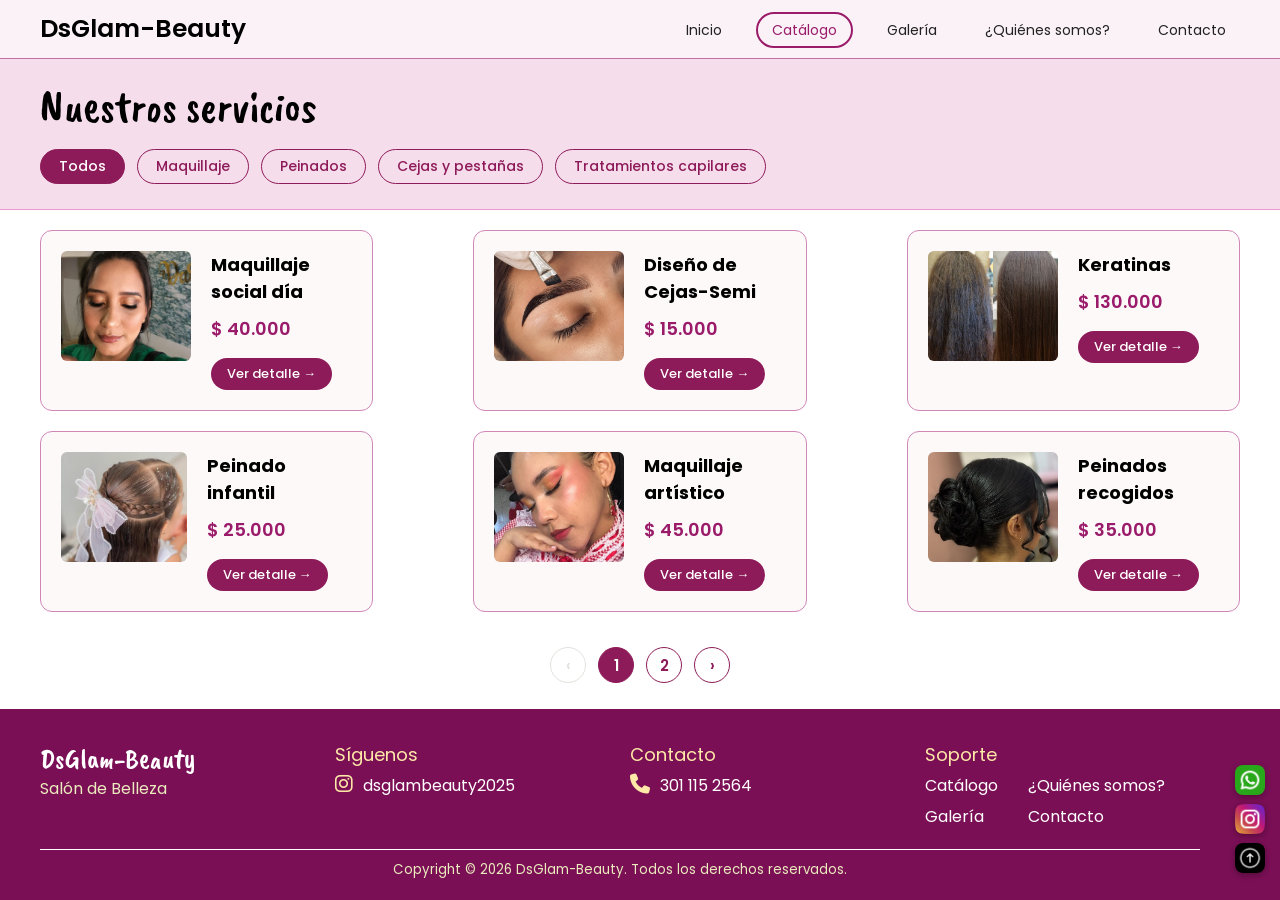
==== catalogo.html @ 5407d648 "Estructura y estilos de catálogo, paginación, nuevas imágenes y ajustes en quiénes somos" ====
<!DOCTYPE html>
<html lang="es">

<head>
  <meta charset="UTF-8">
  <meta name="viewport" content="width=device-width, initial-scale=1.0">
  <title>DsGlam-Beauty | Catálogo</title>
  <meta name="description"
    content="Catálogo de servicios de DsGlam-Beauty: peinados, trenzas, cejas, maquillajes, keratinas y más">
  <link rel="preconnect" href="https://fonts.googleapis.com">
  <link rel="preconnect" href="https://fonts.gstatic.com" crossorigin>
  <link href="https://fonts.googleapis.com/css2?family=Caveat+Brush&family=Poppins:wght@400;600&display=swap"
    rel="stylesheet">
  <link rel="stylesheet" href="https://cdnjs.cloudflare.com/ajax/libs/font-awesome/6.5.2/css/all.min.css">
  <link rel="stylesheet" href="styles.css">
  <link rel="stylesheet" href="styles2.css">
</head>

<body>
  <header class="header-interno" id="inicio">
    <h2>DsGlam-Beauty</h2>
    <nav class="nav" aria-label="Navegación principal">
      <input type="checkbox" id="menu-toggle" class="menu-toggle">
      <label for="menu-toggle" class="menu-boton" aria-label="Abrir menú">
        <i class="fa-solid fa-bars" aria-hidden="true"></i>
      </label>
      <ul>
        <li><a href="index.html">Inicio</a></li>
        <li><a href="catalogo.html" aria-current="page">Catálogo</a></li>
        <li><a href="galeria.html">Galería</a></li>
        <li><a href="quienes-somos.html">¿Quiénes somos?</a></li>
        <li><a href="contacto.html">Contacto</a></li>
      </ul>
    </nav>
  </header>

  <main class="main">
    <section class="sectioncatalogo">
      <h1>Nuestros servicios</h1>
      <nav class="nav-catalogo" aria-label="Categorías de servicios">
        <ul>
          <li><a href="#" class="activo">Todos</a></li>
          <li><a href="#">Maquillaje</a></li>
          <li><a href="#">Peinados</a></li>
          <li><a href="#">Cejas y pestañas</a></li>
          <li><a href="#">Tratamientos capilares</a></li>
        </ul>
      </nav>
    </section>

    <section class="sectionservicios">
      <article>
        <img src="img/inicio1...jpeg" alt="Maquillaje social 1" width="150" height="100">
        <div>
          <h3>Maquillaje social día</h3>
          <p> $ 40.000</p>
          <a href="#" class="btn-detalle">Ver detalle &rarr;</a>
        </div>
      </article>


      <article>
        <img src="img/detalle1.png" alt="Diseño de Cejas" width="150" height="100">
        <div>
          <h3>Diseño de Cejas-Semi</h3>
          <p> $ 15.000</p>
          <a href="#" class="btn-detalle">Ver detalle &rarr;</a>
        </div>
      </article>


      <article>
        <img src="img/catalogo4.jpg" alt="Keratinas" width="150" height="100">
        <div>
          <h3>Keratinas</h3>
          <p> $ 130.000</p>
          <a href="#" class="btn-detalle">Ver detalle &rarr;</a>
        </div>
      </article>

      <article>
        <img src="img/peinadoinfantl.jpeg" alt="Peinado infantil" width="150" height="100">
        <div>
          <h3>Peinado infantil</h3>
          <p> $ 25.000</p>
          <a href="#" class="btn-detalle">Ver detalle &rarr;</a>
        </div>
      </article>

      <article>
        <img src="img/catalogo3.jpeg" alt="Maquillaje artístico" width="150" height="100">
        <div>
          <h3>Maquillaje artístico</h3>
          <p> $ 45.000</p>
          <a href="#" class="btn-detalle">Ver detalle &rarr;</a>
        </div>
      </article>

      <article>
        <img src="img/catalogo6.jpg" alt="Peinados recogidos" width="150" height="100">
        <div>
          <h3>Peinados recogidos</h3>
          <p> $ 35.000</p>
          <a href="#" class="btn-detalle">Ver detalle &rarr;</a>
        </div>
      </article>
    </section>

    <nav class="paginacion" aria-label="Paginación del catálogo">
      <ul>
        <li><a href="#" class="deshabilitado" aria-label="Página anterior">&lsaquo;</a></li>
        <li><a href="catalogo.html" class="activo" aria-current="page">1</a></li>
        <li><a href="catalogo2.html">2</a></li>
        <li><a href="catalogo2.html" aria-label="Página siguiente">&rsaquo;</a></li>
      </ul>
    </nav>

  </main>

  <aside aria-label="Accesos rápidos">
    <a href="https://wa.link/yz34tq" target="_blank" rel="noopener noreferrer">
      <img src="img/whatsapp.png" alt="WhatsApp" width="30" height="30">
    </a>

    <a href="https://www.instagram.com/dsglambeauty2025?exln=bGxveWJzOHVlc3Vj" target="_blank"
      rel="noopener noreferrer">
      <img src="img/instagram.png" alt="Instagram" width="30" height="30">
    </a>

    <a href="#inicio">
      <img src="img/subir-archivo.png" alt="Volver arriba" width="30" height="30">
    </a>
  </aside>

  <footer class="footer">
    <section>
      <h2>DsGlam-Beauty</h2>
      <p>Salón de Belleza</p>
    </section>

    <section>
      <h3>Síguenos</h3>
      <a href="https://www.instagram.com/dsglambeauty2025?exln=bGxveWJzOHVlc3Vj" target="_blank"
        rel="noopener noreferrer">
        <i class="fa-brands fa-instagram" aria-hidden="true"></i> dsglambeauty2025
      </a>
    </section>

    <section>
      <h3>Contacto</h3>
      <address>
        <a href="tel:+573011152564">
          <i class="fa-solid fa-phone" aria-hidden="true"></i> 301 115 2564
        </a>
      </address>
    </section>

    <nav aria-label="Soporte">
      <h3>Soporte</h3>
      <ul>
        <li><a href="catalogo.html">Catálogo</a></li>
        <li><a href="quienes-somos.html">¿Quiénes somos?</a></li>
        <li><a href="galeria.html">Galería</a></li>
        <li><a href="contacto.html">Contacto</a></li>
      </ul>
    </nav>

    <small>Copyright © 2026 DsGlam-Beauty. Todos los derechos reservados.</small>

  </footer>

</body>

</html>
---- styles.css ----
* {
  margin: 0;
  padding: 0;
  box-sizing: border-box;
}

body {
  font-family: "Poppins", sans-serif;
  color: #000;
  min-height: 100vh;
  display: grid;
  grid-template-rows: auto 1fr auto;
  grid-template-columns: minmax(0, 1fr);
}

.header {
  background-color: #f5ddeb;
  padding: 20px 40px;
  display: grid;
  grid-template-columns: 1fr auto;
  grid-template-areas:
    "logo menu"
    "logo lema"
    "logo boton";
  align-items: center;
  justify-items: end;
  min-height: 150px; 
  border-bottom: 1px solid #c36fa3;
}

.header h1 {
  grid-area: logo;
  justify-self: start;
}

.nav {
  grid-area: menu;
}

.header p {
  grid-area: lema;
}

.boton {
  grid-area: boton;
}

.header h1 {
  font-family: "Caveat Brush", cursive;
  font-size: 60px;
  font-weight: 400;
  color: #000;
}

.nav ul {
  display: flex;
  gap: 20px;
  list-style: none;
}

.nav a {
  text-decoration: none;
  color: #222;
  font-size: 14px;
  padding: 6px 14px;
}

.nav a[aria-current="page"] {
  border: 2px solid #9b1b6b;
  border-radius: 20px;
  color: #9b1b6b;
}

.header p {
  font-size: 20px;
  font-weight: 450;
  color: #000;
  margin-top: 25px;
}

.boton {
  background-color: #9b1b6b;
  color: #fff;
  text-decoration: none;
  font-weight: 600;
  padding: 4px 15px;
  border-radius: 12px;
  margin-top: 5px;
}

.sectionservicios {
  padding: 20px 40px;
  display: grid;
  grid-template-columns: repeat(3, minmax(0, 1fr));
  column-gap: 100px;
  row-gap: 20px;
  
}

.sectionservicios > div {
  grid-column: 1 / -1;
  display: flex;
  justify-content: space-between;
  align-items: center;
}

.sectionservicios h2 {
  font-family: "Caveat Brush", cursive;
  font-weight: 400;
  font-size: 26px;
  border-bottom: 2px solid #9b1b6b;

}

.sectionservicios a {
  color: #9b1b6b;
  font-size: 14px;
}

.sectionservicios article {
  display: flex;
  align-items: flex-start;
  gap: 20px;
  padding: 20px;
  border: 1px solid #d186b8;
  background-color: #fdf9f9;
  border-radius: 12px;
 justify-self: center;
  width: 100%;
  max-width: 380px;
}

.sectionservicios article div {
  display: flex;
  flex-direction: column;
  gap: 10px;
}

.sectionservicios article img {
  width: 130px;
  height: 110px;
  object-fit: cover;
  border-radius: 6px;
}

.sectionservicios h3 {
  font-size: 18px;
}

.sectionservicios article p {
  color: #9b1b6b;
  font-weight: 600;
  font-size: 18px;
}

.sectiongaleria {
  padding: 20px 40px;
  display: grid;
  grid-template-columns: repeat(3, minmax(0, 1fr));
  column-gap: 40px;
  row-gap: 20px;
}

.sectiongaleria div {
  grid-column: 1 / -1;
  display: flex;
  justify-content: space-between;
  align-items: center;
}

.sectiongaleria h2 {
  font-family: "Caveat Brush", cursive;
  font-weight: 400;
  font-size: 26px;
  border-bottom: 2px solid #9b1b6b;
}

.sectiongaleria a {
  color: #9b1b6b;
  font-size: 14px;
}

.sectiongaleria figure {
  display: flex;
  justify-content: center;
}

.sectiongaleria figure img {
  width: 100%;
  max-width: 260px;
  height: 150px;
  object-fit: cover;
  border-radius: 8px;
}

aside {
  position: fixed;
  right: 15px;
  bottom: 20px;
  display: flex;
  flex-direction: column;
  gap: 2px;
}

aside img {
  width: 30px;
  height: 30px;
  border-radius: 8px;
  box-shadow: 0 2px 6px rgba(0, 0, 0, 0.3);

}

.footer {
  background-color: #7a0f55;
  color: #ebebbd;
  padding: 20px 40px;
  display: grid;
  grid-template-columns: repeat(4, 1fr);
  gap: 20px;
  margin-top: 20px;
  padding-right: 80px;
}


.footer h2 {
  font-family: "Caveat Brush", cursive;
  font-weight: 400;
  font-size: 28px;
  color:#fff;
  margin-top: 12px;
}

.footer h3 {
  font-size: 18px;
  font-weight: 400;
  color: #ffe9a8;
  margin-bottom: 5px;
  margin-top: 12px;

}

.footer a {
  color: #fff;
  text-decoration: none;
}

.footer address {
  font-style: normal;
}


.footer ul {
  list-style: none;
  display: grid;
  grid-template-columns: repeat(2, auto);
  justify-content: start;
  gap: 6px 30px;
}

.footer small {
  grid-column: 1 / -1;
  border-top: 1px solid #fff;
  padding-top: 10px;
  text-align: center;
}

.footer i {
  font-size: 20px;
  color: #ffe9a8;
  margin-right: 6px;
}

.menu-toggle,
  .menu-boton {
       display: none;
} 

@media (max-width: 1024px) {
  .header {
    padding: 20px 30px;
  }

  .sectionservicios,
  .sectiongaleria {
    padding: 20px 30px;
    column-gap: 30px;
  }

  .sectionservicios article {
    padding: 15px;
    gap: 12px;
  }

  .sectionservicios article img {
    width: 100px;
    height: 90px;
  }

  .footer {
    padding: 20px 30px;
    padding-right: 70px;
  }
}


@media (max-width: 768px) {
  .header {
    grid-template-columns: 1fr;
    grid-template-areas:
      "logo"
      "menu"
      "lema"
      "boton";
    justify-items: center;
    text-align: center;
    row-gap: 12px;
  }

  .header h1 {
    justify-self: center;
  }

  .nav ul {
    flex-wrap: wrap;
    justify-content: center;
  }

  .sectionservicios {
    grid-template-columns: 1fr;
  }

  .sectionservicios article {
    width: 100%;
    max-width: 420px;
  }

  .sectiongaleria figure img {
    height: 160px;
  }

  .sectiongaleria {
    column-gap: 20px;
  }

  .footer {
    grid-template-columns: repeat(2, 1fr);
  }

    .header {
    height: auto;
    padding-bottom: 20px;
  }

  .header p {
    margin-top: 0;
  }

  .boton {
    margin-top: 0;
  }
}

@media (max-width: 480px) {

 
  .header {
    position: relative;
    padding: 15px 20px;
    grid-template-columns: 1fr auto;
    grid-template-areas:
      "logo menu"
      "lema lema"
      "boton boton";
    justify-items: center;
  }

  .header h1 {
    font-size: 34px;
    justify-self: start;
  }

  .header p {
    font-size: 16px;
  }

  
  .nav {
    justify-self: end;
  }

  .menu-boton {
    display: block;
    font-size: 28px;
    color: #9b1b6b;
    cursor: pointer;
  }

  .nav ul {
    display: none;
    position: absolute;
    top: 60px;
    right: 20px;
    z-index: 10;
    flex-direction: column;
    gap: 10px;
    background-color: #fff;
    padding: 15px 20px;
    border: 1px solid #f0c9da;
    border-radius: 12px;
  }

  .menu-toggle:checked ~ ul {
    display: flex;
  }

  
  .sectionservicios,
  .sectiongaleria {
    padding: 20px;
  }

  .sectionservicios > div,
  .sectiongaleria > div {
    display: contents;
  }

  .sectionservicios h2,
  .sectiongaleria h2 {
    justify-self: center;
    font-size: 22px;
  }

  .sectionservicios > div a,
  .sectiongaleria > div a {
    order: 1;
    justify-self: center;
  }

  .sectionservicios {
    grid-template-columns: minmax(0, 1fr);
    row-gap: 14px;
  }

  .sectionservicios article {
    max-width: none;
  }

  .sectionservicios article img {
    width: 100px;
    height: 90px;
  }

  .sectiongaleria {
    grid-template-columns: 2fr 1fr;
    grid-template-rows: auto 110px 110px auto;
    column-gap: 10px;
    row-gap: 10px;
  }

  .sectiongaleria h2,
  .sectiongaleria > div a {
    grid-column: 1 / -1;
  }

  .sectiongaleria figure {
    display: block;
  }

  .sectiongaleria figure:first-of-type {
    grid-row: span 2;
  }

  .sectiongaleria figure img {
    width: 100%;
    max-width: none;
    height: 100%;
  }

  .footer {
    grid-template-columns: repeat(2, minmax(0, 1fr));
    gap: 10px;
    padding: 20px 50px 20px 20px;
  }

  .footer h3 {
    font-size: 13px;
    text-transform: uppercase;
  }

  .footer ul {
    grid-template-columns: 1fr;
  }

  aside a:nth-child(3) {
    position: fixed;
    bottom: 20px;
    left: 50%;
    transform: translateX(-50%);
  }

  aside a:nth-child(3) img {
    width: 40px;
    height: 40px;
    border-radius: 50%;
  }

  @supports (animation-timeline: scroll()) {
    aside a:nth-child(3) {
      opacity: 0;
      visibility: hidden;
      animation: mostrar-subir linear forwards;
      animation-timeline: scroll();
      animation-range: 0 150px;
    }

    @keyframes mostrar-subir {
      to {
        opacity: 1;
        visibility: visible;
      }
    }
  }
}
---- styles2.css ----
* {
  margin: 0;
  padding: 0;
  box-sizing: border-box;
}

.header-interno {
  display: flex;
  justify-content: space-between;
  align-items: center;
  padding: 10px 40px;
  background-color: #faf2f6;
  border-bottom: 1px solid #c36fa3;
}

.header-interno h2 {
  font-weight: 600;
  font-size: 25px;
  color: #000;
}

.sectionquienessomos,
.sectioncontacto,
.sectioncatalogo {
  background-color: #f5ddeb;
  padding: 20px;
  text-align: center;
  border-bottom: 1px solid #ed98d1;
}

.sectionquienessomos h1,
.sectioncontacto h1,
.sectioncatalogo h1 {
  font-family: "Caveat Brush", cursive;
  font-weight: 400;
  font-size: 44px;
}

.sectioncontacto {
  text-align: left;
  padding: 15px 40px;
}

.sectiontrabajo {
  display: grid;
  grid-template-columns: repeat(4, minmax(0, 1fr));
  align-items: start;
  gap: 30px;
  padding: 50px 60px 10px;
}

.sectiontrabajo img {
  max-width: 100%;
  height: auto;
}

.sectiontrabajo figure img {
  width: 90%;
  height: 280px;
  object-fit: cover;
  border: 2px solid #e9c4dc;
  border-radius: 4px;
}

.ds {
  width: 160px;
  height: auto;
  justify-self: center;
  align-self: center;
  margin-bottom: 60px;
}

.sectiontrabajo h2 {
  font-size: 18px;
  text-transform: uppercase;
  color: #9b1b6b;
  margin-bottom: 10px;
}

.sectiontrabajo figure {
  width: 220px;
}

.sectiontrabajo figure:first-of-type {
  justify-self: end;
}

.sectiontrabajo figure:last-of-type {
  justify-self: start;
}

.sectiontrabajo figure:last-of-type img {
  margin-top: 70px;
  height: 230px;
}

.sectionelegirnos {
  display: grid;
  grid-template-columns: repeat(3, minmax(0, 1fr));
  row-gap: 20px;
  padding: 20px 60px 40px;
}

.sectionelegirnos h2 {
  grid-column: 1 / -1;
  text-align: center;
  font-size: 18px;
  text-transform: uppercase;
  color: #9b1b6b;
}

.sectionelegirnos article {
  padding: 10px 20px;
}

.sectionelegirnos h3 {
  font-size: 18px;
  color: #9b1b6b;
  margin-bottom: 6px;
  text-align: center;
}

.sectionelegirnos article h3,
.sectionelegirnos article p {
  max-width: 240px;
  margin-left: auto;
  margin-right: auto;
}

.sectionelegirnos article p {
  text-align: left;
}

.sectionelegirnos article+article {
  border-left: 1px solid #ccc;
}

.sectionformulario form {
  display: flex;
  flex-direction: column;
  gap: 6px;
  max-width: 320px;
}

.maincontacto {
  display: grid;
  grid-template-columns: repeat(2, minmax(0, 1fr));
  column-gap: 40px;
  padding-bottom: 40px;
}

.maincontacto,
.sectioncontacto {
  grid-column: 1 / -1;
}

.sectionformulario {
  grid-column: 1;
  grid-row: 2 / 4;
  padding: 25px 20px 0 60px;
}

.sectionmapa {
  grid-column: 2;
  grid-row: 2;
  padding-top: 25px;
}

.sectiondatos {
  grid-column: 2;
  grid-row: 3;
}

.sectionformulario label {
  font-weight: 600;
  margin-top: 10px;
}

.sectionformulario input,
.sectionformulario textarea {
  padding: 8px 10px;
  border: 1px solid #a89f91;
  border-radius: 6px;
  font-family: "Poppins", sans-serif;
  font-size: 14px;
}

.sectionformulario button {
  align-self: flex-start;
  margin-top: 16px;
  padding: 8px 20px;
  background-color: #9b1b6b;
  color: #fff;
  border: none;
  border-radius: 12px;
  font-family: "Poppins", sans-serif;
  font-size: 14px;
  cursor: pointer;
}

.nav-catalogo ul {
  display: flex;
  flex-wrap: wrap;
  gap: 12px;
  list-style: none;
  padding: 15px 0 5px;
  justify-content: flex-start;
}

.nav-catalogo a {
  display: inline-block;
  padding: 6px 18px;
  border: 1.5px solid #8e1b59;
  border-radius: 20px;
  color: #8e1b59;
  text-decoration: none;
  font-size: 14px;
  font-weight: 500;
  background-color: transparent;
  transition: all 0.3s ease;
}

.nav-catalogo a:hover,
.nav-catalogo a.activo {
  background-color: #8e1b59;
  color: #ffffff;
}

.sectioncatalogo {
  text-align: left;
  padding: 20px 40px;
}


.sectionservicios .btn-detalle {
  display: inline-flex;
  align-items: center;
  align-self: flex-start;
  gap: 6px;
  margin-top: 6px;
  padding: 6px 16px;
  background-color: #8e1b59;
  color: #ffffff;
  border-radius: 20px;
  font-size: 13px;
  font-weight: 500;
  text-decoration: none;
  transition: background-color 0.3s ease, transform 0.2s ease;
}

.sectionservicios .btn-detalle:hover {
  background-color: #6e1244;
  transform: translateX(2px);
}

.paginacion {
  display: flex;
  justify-content: center;
  padding: 15px 0 5px;
}

.paginacion ul {
  display: flex;
  align-items: center;
  gap: 12px;
  list-style: none;
  padding: 0;
  margin: 0;
}

.paginacion a {
  display: flex;
  align-items: center;
  justify-content: center;
  width: 36px;
  height: 36px;
  border: 1.5px solid #8e1b59;
  border-radius: 50%;
  color: #8e1b59;
  text-decoration: none;
  font-size: 15px;
  font-weight: 600;
  transition: all 0.3s ease;
}

.paginacion a:hover,
.paginacion a.activo {
  background-color: #8e1b59;
  color: #ffffff;
}


.paginacion a.deshabilitado {
  opacity: 0.3;
  pointer-events: none;
  cursor: not-allowed;
  border-color: #a89f91;
  color: #a89f91;
}
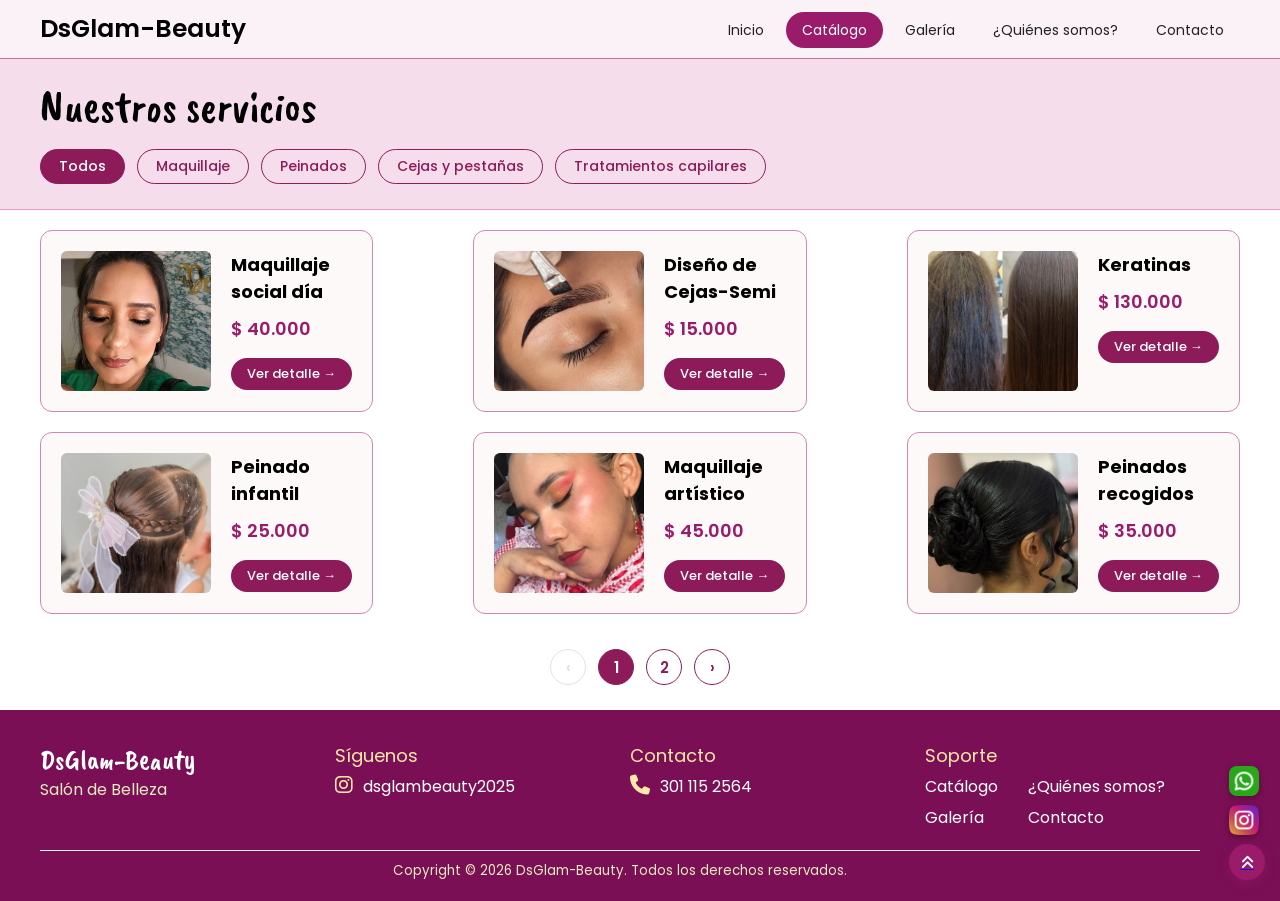
==== commit 08039425: "Mejora el inicio, agrega páginas de detalle y diseño responsive - Rediseña el encabezado y agrega se" ====
--- a/catalogo.html
+++ b/catalogo.html
@@ -1,4 +1,4 @@
-<!DOCTYPE html>
+﻿<!DOCTYPE html>
 <html lang="es">
 
 <head>
@@ -16,8 +16,8 @@
   <link rel="stylesheet" href="styles2.css">
 </head>
 
-<body>
-  <header class="header-interno" id="inicio">
+<body id="top">
+  <header class="header-interno">
     <h2>DsGlam-Beauty</h2>
     <nav class="nav" aria-label="Navegación principal">
       <input type="checkbox" id="menu-toggle" class="menu-toggle">
@@ -54,7 +54,7 @@
         <div>
           <h3>Maquillaje social día</h3>
           <p> $ 40.000</p>
-          <a href="#" class="btn-detalle">Ver detalle &rarr;</a>
+          <a href="detalle-maquillaje-dia.html" class="btn-detalle">Ver detalle &rarr;</a>
         </div>
       </article>
 
@@ -64,7 +64,7 @@
         <div>
           <h3>Diseño de Cejas-Semi</h3>
           <p> $ 15.000</p>
-          <a href="#" class="btn-detalle">Ver detalle &rarr;</a>
+          <a href="detalle-cejas.html" class="btn-detalle">Ver detalle &rarr;</a>
         </div>
       </article>
 
@@ -74,7 +74,7 @@
         <div>
           <h3>Keratinas</h3>
           <p> $ 130.000</p>
-          <a href="#" class="btn-detalle">Ver detalle &rarr;</a>
+          <a href="detalle-keratinas.html" class="btn-detalle">Ver detalle &rarr;</a>
         </div>
       </article>
 
@@ -127,8 +127,8 @@
       <img src="img/instagram.png" alt="Instagram" width="30" height="30">
     </a>
 
-    <a href="#inicio">
-      <img src="img/subir-archivo.png" alt="Volver arriba" width="30" height="30">
+    <a href="#top" aria-label="Volver arriba">
+      <i class="fa-solid fa-angles-up" aria-hidden="true"></i>
     </a>
   </aside>
 
--- a/styles.css
+++ b/styles.css
@@ -1,4 +1,3 @@
-
 * {
   margin: 0;
   padding: 0;
@@ -15,47 +14,31 @@
 }
 
 .header {
-  background-color: #f5ddeb;
-  padding: 20px 40px;
-  display: grid;
-  grid-template-columns: 1fr auto;
-  grid-template-areas:
-    "logo menu"
-    "logo lema"
-    "logo boton";
+  border-bottom: 1px solid #c36fa3;
+}
+
+.barra {
+  position: relative;
+  display: flex;
   align-items: center;
-  justify-items: end;
-  min-height: 150px; 
-  border-bottom: 1px solid #c36fa3;
+  justify-content: space-between;
+  gap: 20px;
+  padding: 14px 60px;
+  background-color: #faf2f6;
+  border-bottom: 1px solid #f1d3e6;
 }
 
 .header h1 {
-  grid-area: logo;
-  justify-self: start;
-}
-
-.nav {
-  grid-area: menu;
-}
-
-.header p {
-  grid-area: lema;
-}
-
-.boton {
-  grid-area: boton;
-}
-
-.header h1 {
-  font-family: "Caveat Brush", cursive;
-  font-size: 60px;
+  font-family: "Poppins", sans-serif;
+  font-size: 40px;
   font-weight: 400;
+  line-height: 1;
   color: #000;
 }
 
 .nav ul {
   display: flex;
-  gap: 20px;
+  gap: 6px;
   list-style: none;
 }
 
@@ -63,30 +46,90 @@
   text-decoration: none;
   color: #222;
   font-size: 14px;
-  padding: 6px 14px;
+  padding: 8px 16px;
+  border-radius: 20px;
+}
+
+.nav a:hover {
+  background-color: #fde8f6;
 }
 
 .nav a[aria-current="page"] {
-  border: 2px solid #9b1b6b;
-  border-radius: 20px;
+  background-color: #9b1b6b;
+  color: #fff;
+}
+
+.hero {
+  display: grid;
+  grid-template-columns: repeat(2, minmax(0, 1fr));
+  gap: 32px;
+  align-items: center;
+  padding: 28px 60px;
+  background-color: #f5ddeb;
+}
+
+.hero-texto {
+  display: flex;
+  flex-direction: column;
+  align-items: flex-start;
+  gap: 20px;
+}
+
+.etiqueta {
+  font-size: 13px;
+  font-weight: 600;
+  letter-spacing: 0.12em;
+  text-transform: uppercase;
   color: #9b1b6b;
 }
 
-.header p {
-  font-size: 20px;
-  font-weight: 450;
-  color: #000;
-  margin-top: 25px;
+.lema {
+  font-size: 32px;
+  font-weight: 600;
+  line-height: 1.2;
+  color: #2b1a26;
+}
+
+.subtitulo {
+  font-size: 17px;
+  line-height: 1.6;
+  color: #4a3342;
+}
+
+.hero-botones {
+  display: flex;
+  flex-wrap: wrap;
+  gap: 16px;
 }
 
 .boton {
-  background-color: #9b1b6b;
+  display: inline-flex;
+  align-items: center;
+  background-color: #1e7a45;
   color: #fff;
   text-decoration: none;
   font-weight: 600;
-  padding: 4px 15px;
+  font-size: 16px;
+  padding: 14px 28px;
+  border: 2px solid #1e7a45;
   border-radius: 12px;
-  margin-top: 5px;
+}
+
+.boton-borde {
+  background-color: transparent;
+  color: #7a0f55;
+  border-color: #7a0f55;
+}
+
+.hero-img {
+  width: 75%;
+  max-height: 300px;
+  aspect-ratio: 4 / 3;
+  object-fit: cover;
+  border-radius: 20px;
+  display: block;
+  margin: 0 auto;
+  box-shadow: 0 8px 28px rgba(122, 15, 85, 0.28), 0 2px 8px rgba(0, 0, 0, 0.12);
 }
 
 .sectionservicios {
@@ -95,10 +138,10 @@
   grid-template-columns: repeat(3, minmax(0, 1fr));
   column-gap: 100px;
   row-gap: 20px;
-  
-}
-
-.sectionservicios > div {
+
+}
+
+.sectionservicios>div {
   grid-column: 1 / -1;
   display: flex;
   justify-content: space-between;
@@ -106,10 +149,10 @@
 }
 
 .sectionservicios h2 {
-  font-family: "Caveat Brush", cursive;
+  font-family: "Poppins", sans-serif;
   font-weight: 400;
-  font-size: 26px;
-  border-bottom: 2px solid #9b1b6b;
+  font-size: 22px;
+  border-bottom: 1px solid #9b1b6b;
 
 }
 
@@ -126,7 +169,7 @@
   border: 1px solid #d186b8;
   background-color: #fdf9f9;
   border-radius: 12px;
- justify-self: center;
+  justify-self: center;
   width: 100%;
   max-width: 380px;
 }
@@ -138,8 +181,8 @@
 }
 
 .sectionservicios article img {
-  width: 130px;
-  height: 110px;
+  width: 150px;
+  height: 140px;
   object-fit: cover;
   border-radius: 6px;
 }
@@ -152,6 +195,24 @@
   color: #9b1b6b;
   font-weight: 600;
   font-size: 18px;
+}
+
+.sectionservicios .ver-detalle {
+  align-self: flex-start;
+  padding: 6px 16px;
+  border: 1.5px solid #9b1b6b;
+  background-color: #9b1b6b;
+  border-radius: 999px;
+  color: #fff;
+  font-size: 13px;
+  font-weight: 600;
+  text-decoration: none;
+}
+
+.sectionservicios .ver-detalle:hover,
+.sectionservicios .ver-detalle:focus-visible {
+  background-color: #9b1b6b;
+  color: #fff;
 }
 
 .sectiongaleria {
@@ -170,10 +231,10 @@
 }
 
 .sectiongaleria h2 {
-  font-family: "Caveat Brush", cursive;
+  font-family: "Poppins", sans-serif;
   font-weight: 400;
-  font-size: 26px;
-  border-bottom: 2px solid #9b1b6b;
+  font-size: 22px;
+  border-bottom: 1px solid #9b1b6b;
 }
 
 .sectiongaleria a {
@@ -188,11 +249,113 @@
 
 .sectiongaleria figure img {
   width: 100%;
-  max-width: 260px;
-  height: 150px;
+  max-width: 340px;
+  height: 220px;
   object-fit: cover;
   border-radius: 8px;
 }
+
+.porque,
+.pasos,
+.horario,
+.cta-final {
+  padding: 40px;
+  text-align: center;
+}
+
+.porque h2,
+.pasos h2,
+.horario h2 {
+  display: inline-block;
+  font-family: "Poppins", sans-serif;
+  font-weight: 600;
+  font-size: 22px;
+  margin-bottom: 30px;
+}
+
+.porque h3,
+.pasos h3 {
+  font-size: 18px;
+  margin-bottom: 8px;
+}
+
+.porque p,
+.pasos p {
+  font-size: 15px;
+  line-height: 1.6;
+}
+
+
+.porque {
+  background-color: #fcf1f7;
+}
+
+.porque ul {
+  list-style: none;
+  max-width: 1100px;
+  margin: 0 auto;
+  display: grid;
+  grid-template-columns: repeat(4, minmax(0, 1fr));
+  gap: 28px;
+}
+
+.porque i {
+  display: flex;
+  align-items: center;
+  justify-content: center;
+  width: 64px;
+  height: 64px;
+  margin: 0 auto 12px;
+  border-radius: 50%;
+  background-color: #f5ddeb;
+  color: #7a0f55;
+  font-size: 26px;
+}
+
+
+.pasos ol {
+  list-style: none;
+  counter-reset: paso;
+  max-width: 1100px;
+  margin: 0 auto;
+  display: grid;
+  grid-template-columns: repeat(3, minmax(0, 1fr));
+  gap: 28px;
+}
+
+.pasos li {
+  counter-increment: paso;
+}
+
+.pasos .boton {
+  grid-area: auto;
+  display: block;
+  width: fit-content;
+  margin: 32px auto 0;
+  padding: 12px 28px;
+  font-size: 16px;
+  background-color: #1e7a45;
+  text-align: center;
+
+}
+
+
+
+.pasos li::before {
+  content: counter(paso);
+  display: flex;
+  align-items: center;
+  justify-content: center;
+  width: 48px;
+  height: 48px;
+  margin: 0 auto 12px;
+  border-radius: 50%;
+  background-color: #7a0f55;
+  color: #fff;
+  font-size: 20px;
+  font-weight: 600;
+}
+
 
 aside {
   position: fixed;
@@ -208,7 +371,28 @@
   height: 30px;
   border-radius: 8px;
   box-shadow: 0 2px 6px rgba(0, 0, 0, 0.3);
-
+}
+
+aside a:nth-child(3) {
+  display: flex;
+  align-items: center;
+  justify-content: center;
+  width: 36px;
+  height: 36px;
+  background-color: #9b1b6b;
+  border-radius: 50%;
+  box-shadow: 0 4px 12px rgba(155, 27, 107, 0.4);
+  transition: background-color 0.2s ease, transform 0.2s ease;
+}
+
+aside a:nth-child(3):hover {
+  background-color: #7a0f55;
+  transform: translateY(-3px);
+}
+
+aside a:nth-child(3) i {
+  color: #fff;
+  font-size: 15px;
 }
 
 .footer {
@@ -220,14 +404,34 @@
   gap: 20px;
   margin-top: 20px;
   padding-right: 80px;
-}
+
+}
+
+.inicio .footer {
+  margin-top: 0;
+}
+
+.inicio .sectiongaleria {
+  padding-bottom: 40px;
+}
+
+.footer section,
+.footer h2,
+.footer h3,
+.footer ul,
+.footer p,
+.footer address {
+  margin-top: 0;
+  margin-bottom: 0;
+}
+
 
 
 .footer h2 {
   font-family: "Caveat Brush", cursive;
   font-weight: 400;
   font-size: 28px;
-  color:#fff;
+  color: #fff;
   margin-top: 12px;
 }
 
@@ -252,6 +456,8 @@
 
 .footer ul {
   list-style: none;
+  padding: 0;
+  margin: 0;
   display: grid;
   grid-template-columns: repeat(2, auto);
   justify-content: start;
@@ -271,14 +477,28 @@
   margin-right: 6px;
 }
 
+
 .menu-toggle,
-  .menu-boton {
-       display: none;
-} 
+.menu-boton {
+  display: none;
+}
 
 @media (max-width: 1024px) {
-  .header {
-    padding: 20px 30px;
+  .barra {
+    padding: 14px 30px;
+  }
+
+  .hero {
+    gap: 24px;
+    padding: 24px 30px;
+  }
+
+  .porque ul {
+    grid-template-columns: repeat(2, minmax(0, 1fr));
+  }
+
+  .pasos ol {
+    grid-template-columns: repeat(2, minmax(0, 1fr));
   }
 
   .sectionservicios,
@@ -305,27 +525,52 @@
 
 
 @media (max-width: 768px) {
-  .header {
+
+  .barra {
+    padding: 12px 20px;
+  }
+
+
+  .hero {
     grid-template-columns: 1fr;
-    grid-template-areas:
-      "logo"
-      "menu"
-      "lema"
-      "boton";
-    justify-items: center;
     text-align: center;
-    row-gap: 12px;
-  }
-
-  .header h1 {
-    justify-self: center;
-  }
+    padding: 24px 20px;
+    gap: 20px;
+  }
+
+  .hero-texto {
+    align-items: center;
+  }
+
+  .hero-botones {
+    justify-content: center;
+  }
+
+  .hero-img {
+    width: 80%;
+    max-height: 260px;
+  }
+
+  .lema {
+    font-size: 26px;
+  }
+
+
+  .porque ul {
+    grid-template-columns: repeat(2, minmax(0, 1fr));
+  }
+
+  .pasos ol {
+    grid-template-columns: 1fr;
+  }
+
 
   .nav ul {
     flex-wrap: wrap;
     justify-content: center;
   }
 
+
   .sectionservicios {
     grid-template-columns: 1fr;
   }
@@ -343,55 +588,22 @@
     column-gap: 20px;
   }
 
+
   .footer {
     grid-template-columns: repeat(2, 1fr);
   }
-
-    .header {
-    height: auto;
-    padding-bottom: 20px;
-  }
-
-  .header p {
-    margin-top: 0;
-  }
-
-  .boton {
-    margin-top: 0;
-  }
 }
 
 @media (max-width: 480px) {
 
- 
-  .header {
+  .barra {
+    padding: 10px 16px;
     position: relative;
-    padding: 15px 20px;
-    grid-template-columns: 1fr auto;
-    grid-template-areas:
-      "logo menu"
-      "lema lema"
-      "boton boton";
-    justify-items: center;
-  }
-
-  .header h1 {
-    font-size: 34px;
-    justify-self: start;
-  }
-
-  .header p {
-    font-size: 16px;
-  }
-
-  
-  .nav {
-    justify-self: end;
   }
 
   .menu-boton {
     display: block;
-    font-size: 28px;
+    font-size: 26px;
     color: #9b1b6b;
     cursor: pointer;
   }
@@ -399,29 +611,69 @@
   .nav ul {
     display: none;
     position: absolute;
-    top: 60px;
-    right: 20px;
-    z-index: 10;
+    top: 52px;
+    right: 16px;
+    z-index: 100;
     flex-direction: column;
-    gap: 10px;
+    gap: 8px;
     background-color: #fff;
-    padding: 15px 20px;
+    padding: 14px 18px;
     border: 1px solid #f0c9da;
     border-radius: 12px;
-  }
-
-  .menu-toggle:checked ~ ul {
+    box-shadow: 0 4px 16px rgba(0, 0, 0, 0.1);
+  }
+
+  .menu-toggle:checked~ul {
     display: flex;
   }
 
-  
+
+  .hero {
+    padding: 20px 16px;
+  }
+
+  .lema {
+    font-size: 22px;
+  }
+
+  .subtitulo {
+    font-size: 14px;
+  }
+
+  .hero-img {
+    width: 100%;
+    max-height: 220px;
+  }
+
+  .boton {
+    font-size: 14px;
+    padding: 11px 20px;
+  }
+
+
+  .porque ul {
+    grid-template-columns: repeat(2, minmax(0, 1fr));
+    gap: 16px;
+  }
+
+  .porque,
+  .pasos {
+    padding: 24px 16px;
+  }
+
+  .pasos ol {
+    grid-template-columns: 1fr;
+    gap: 20px;
+  }
+
+
   .sectionservicios,
   .sectiongaleria {
     padding: 20px;
   }
 
-  .sectionservicios > div,
-  .sectiongaleria > div {
+  .sectionservicios>div,
+  .sectiongaleria>div {
     display: contents;
   }
 
@@ -431,8 +683,8 @@
     font-size: 22px;
   }
 
-  .sectionservicios > div a,
-  .sectiongaleria > div a {
+  .sectionservicios>div a,
+  .sectiongaleria>div a {
     order: 1;
     justify-self: center;
   }
@@ -459,7 +711,7 @@
   }
 
   .sectiongaleria h2,
-  .sectiongaleria > div a {
+  .sectiongaleria>div a {
     grid-column: 1 / -1;
   }
 
@@ -477,6 +729,7 @@
     height: 100%;
   }
 
+
   .footer {
     grid-template-columns: repeat(2, minmax(0, 1fr));
     gap: 10px;
@@ -491,6 +744,7 @@
   .footer ul {
     grid-template-columns: 1fr;
   }
+
 
   aside a:nth-child(3) {
     position: fixed;
--- a/styles2.css
+++ b/styles2.css
@@ -5,6 +5,9 @@
 }
 
 .header-interno {
+  position: sticky;
+  top: 0;
+  z-index: 1000;
   display: flex;
   justify-content: space-between;
   align-items: center;
@@ -21,7 +24,8 @@
 
 .sectionquienessomos,
 .sectioncontacto,
-.sectioncatalogo {
+.sectioncatalogo,
+.sectiongaleria {
   background-color: #f5ddeb;
   padding: 20px;
   text-align: center;
@@ -30,7 +34,8 @@
 
 .sectionquienessomos h1,
 .sectioncontacto h1,
-.sectioncatalogo h1 {
+.sectioncatalogo h1,
+.sectiongaleria h1 {
   font-family: "Caveat Brush", cursive;
   font-weight: 400;
   font-size: 44px;
@@ -135,45 +140,60 @@
   border-left: 1px solid #ccc;
 }
 
-.sectionformulario form {
-  display: flex;
-  flex-direction: column;
-  gap: 6px;
-  max-width: 320px;
-}
-
-.maincontacto {
-  display: grid;
-  grid-template-columns: repeat(2, minmax(0, 1fr));
-  column-gap: 40px;
-  padding-bottom: 40px;
-}
-
-.maincontacto,
-.sectioncontacto {
-  grid-column: 1 / -1;
-}
 
 .sectionformulario {
   grid-column: 1;
   grid-row: 2 / 4;
-  padding: 25px 20px 0 60px;
-}
-
-.sectionmapa {
+  padding: 35px 0 0 130px;
+}
+
+.sectionformulario form {
+  display: grid;
+  grid-template-columns: 1fr 1fr;
+  column-gap: 16px;
+  row-gap: 8px;
+  max-width: 480px;
+  width: 100%;
+}
+
+.sectionformulario label,
+.sectionformulario input,
+.sectionformulario textarea,
+.sectionformulario button {
+  grid-column: 1 / -1;
+}
+
+label[for="nombre"],
+input#nombre {
+  grid-column: 1;
+}
+
+label[for="telefono"],
+input#telefono {
   grid-column: 2;
+}
+
+label[for="nombre"] {
+  grid-row: 1;
+}
+
+label[for="telefono"] {
+  grid-row: 1;
+}
+
+input#nombre {
   grid-row: 2;
-  padding-top: 25px;
-}
-
-.sectiondatos {
-  grid-column: 2;
-  grid-row: 3;
+}
+
+input#telefono {
+  grid-row: 2;
 }
 
 .sectionformulario label {
+  font-size: 14px;
   font-weight: 600;
-  margin-top: 10px;
+  color: #111;
+  margin-top: 6px;
 }
 
 .sectionformulario input,
@@ -185,20 +205,210 @@
   font-size: 14px;
 }
 
+.sectionformulario input:focus,
+.sectionformulario textarea:focus {
+  outline: none;
+  border-color: #9b1b6b;
+  box-shadow: 0 0 0 3px rgba(155, 27, 107, 0.12);
+}
+
+.sectionformulario textarea {
+  resize: vertical;
+  min-height: 90px;
+}
+
 .sectionformulario button {
-  align-self: flex-start;
-  margin-top: 16px;
-  padding: 8px 20px;
+  margin-top: 10px;
+  padding: 10px 20px;
   background-color: #9b1b6b;
   color: #fff;
   border: none;
-  border-radius: 12px;
+  border-radius: 10px;
   font-family: "Poppins", sans-serif;
   font-size: 14px;
+  font-weight: 600;
   cursor: pointer;
-}
-
-.nav-catalogo ul {
+  transition: background-color 0.2s ease;
+}
+
+.sectionformulario button:hover {
+  background-color: #7a0f55;
+}
+
+
+.maincontacto {
+  display: grid;
+  grid-template-columns: repeat(2, minmax(0, 1fr));
+  column-gap: 50px;
+  padding-bottom: 50px;
+}
+
+.maincontacto,
+.sectioncontacto {
+  grid-column: 1 / -1;
+}
+
+
+.sectionmapa {
+  grid-column: 2;
+  grid-row: 2;
+  padding-top: 35px;
+  max-width: 480px;
+  width: 100%;
+  justify-self: end;
+  margin-right: 130px;
+}
+
+.sectionmapa h2 {
+  font-size: 16px;
+  font-weight: 600;
+  color: #000;
+  margin-bottom: 12px;
+
+}
+
+.mapa-contenedor {
+  position: relative;
+  width: 100%;
+  border-radius: 12px;
+  overflow: hidden;
+  border: 1px solid #e0e0e0;
+  box-shadow: 0 6px 18px rgba(0, 0, 0, 0.08);
+}
+
+.mapa-contenedor iframe {
+  width: 100%;
+  height: 270px;
+  border: none;
+  display: block;
+}
+
+
+.tarjeta-mapa {
+  position: absolute;
+  top: 8px;
+  left: 8px;
+  background-color: #ffffff;
+  padding: 8px 14px;
+  border-radius: 8px;
+  box-shadow: 0 4px 14px rgba(0, 0, 0, 0.18);
+  z-index: 2;
+  max-width: 210px;
+}
+
+.tarjeta-mapa h3 {
+  font-size: 13px;
+  font-weight: 600;
+  color: #111;
+  margin-bottom: 2px;
+}
+
+.tarjeta-mapa p {
+  font-size: 11px;
+  color: #666;
+  line-height: 1.3;
+  margin-bottom: 8px;
+}
+
+.tarjeta-mapa a {
+  display: inline-flex;
+  align-items: center;
+  gap: 6px;
+  background-color: #1a73e8;
+  color: #fff;
+  font-size: 11px;
+  font-weight: 500;
+  padding: 5px 10px;
+  border-radius: 8px;
+  text-decoration: none;
+  transition: background-color 0.2s ease;
+}
+
+.tarjeta-mapa a:hover {
+  background-color: #1558b0;
+}
+
+
+
+
+.sectiondatos {
+  grid-column: 2;
+  grid-row: 3;
+  margin-top: 20px;
+  border: 1px solid #e0e0e0;
+  border-radius: 12px;
+  padding: 20px 24px;
+  background-color: #fff;
+  box-shadow: 0 6px 18px rgba(0, 0, 0, 0.08);
+  max-width: 480px;
+  width: 100%;
+  justify-self: end;
+  margin-right: 130px;
+  align-self: start;
+}
+
+.sectiondatos address {
+  font-style: normal;
+}
+
+.sectiondatos ul {
+  position: relative;
+  list-style: none;
+  padding: 0;
+  margin: 0;
+  display: grid;
+  grid-template-columns: 1fr 1fr;
+  grid-template-rows: auto auto;
+  grid-auto-flow: column;
+  column-gap: 40px;
+  row-gap: 18px;
+}
+
+.sectiondatos ul::after {
+  content: "";
+  position: absolute;
+  top: 0;
+  bottom: 0;
+  left: 50%;
+  width: 1px;
+  background-color: #e0e0e0;
+}
+
+.sectiondatos h3 {
+  font-size: 15px;
+  font-weight: 600;
+  color: #000;
+  display: flex;
+  align-items: center;
+  gap: 8px;
+}
+
+.sectiondatos h3 i {
+  color: #9b1b6b;
+  font-size: 16px;
+}
+
+.sectiondatos p {
+  font-size: 13px;
+  color: #000;
+  margin: 0;
+  padding-left: 24px;
+  line-height: 1.4;
+}
+
+.sectiondatos a {
+  color: #000;
+  text-decoration: none;
+  font-weight: 500;
+}
+
+
+
+
+
+
+.nav-catalogo ul,
+.nav-galeria ul {
   display: flex;
   flex-wrap: wrap;
   gap: 12px;
@@ -207,7 +417,8 @@
   justify-content: flex-start;
 }
 
-.nav-catalogo a {
+.nav-catalogo a,
+.nav-galeria a {
   display: inline-block;
   padding: 6px 18px;
   border: 1.5px solid #8e1b59;
@@ -221,7 +432,9 @@
 }
 
 .nav-catalogo a:hover,
-.nav-catalogo a.activo {
+.nav-catalogo a.activo,
+.nav-galeria a:hover,
+.nav-galeria a.activo {
   background-color: #8e1b59;
   color: #ffffff;
 }
@@ -230,7 +443,6 @@
   text-align: left;
   padding: 20px 40px;
 }
-
 
 .sectionservicios .btn-detalle {
   display: inline-flex;
@@ -253,6 +465,7 @@
   transform: translateX(2px);
 }
 
+
 .paginacion {
   display: flex;
   justify-content: center;
@@ -289,11 +502,601 @@
   color: #ffffff;
 }
 
-
 .paginacion a.deshabilitado {
   opacity: 0.3;
   pointer-events: none;
   cursor: not-allowed;
   border-color: #a89f91;
   color: #a89f91;
+}
+
+.sectiongaleria {
+  display: block;
+  padding: 25px 60px 15px;
+  text-align: left;
+}
+
+.sectiongaleria>div {
+  display: flex;
+  flex-direction: column;
+  gap: 4px;
+  align-items: start;
+
+}
+
+.sectiongaleria h1 {
+  font-family: "Caveat Brush", cursive;
+  font-size: 44px;
+  line-height: 1;
+}
+
+.sectiongaleria p {
+  font-size: 14px;
+  color: #333;
+  margin-top: 4px;
+  margin-bottom: 10px;
+}
+
+.sectiongaleria-page {
+  display: grid;
+  grid-template-columns: repeat(4, 1fr);
+  grid-template-rows: repeat(12, 1fr);
+  height: 480px;
+  gap: 15px;
+  padding: 30px 60px;
+}
+
+.sectiongaleria-page figure {
+  position: relative;
+  width: 100%;
+  height: 100%;
+  margin: 0;
+  overflow: hidden;
+  border-radius: 8px;
+}
+
+.sectiongaleria-page img {
+  width: 100%;
+  height: 100%;
+  object-fit: cover;
+  display: block;
+}
+
+.sectiongaleria-page figure:nth-child(1) {
+  grid-column: 1;
+  grid-row: 1/8;
+}
+
+.sectiongaleria-page figure:nth-child(5) {
+  grid-column: 1;
+  grid-row: 8/13;
+}
+
+.sectiongaleria-page figure:nth-child(2) {
+  grid-column: 2;
+  grid-row: 1/7;
+}
+
+.sectiongaleria-page figure:nth-child(6) {
+  grid-column: 2;
+  grid-row: 7/13;
+}
+
+.sectiongaleria-page figure:nth-child(3) {
+  grid-column: 3;
+  grid-row: 1/13;
+}
+
+.sectiongaleria-page figure:nth-child(4) {
+  grid-column: 4;
+  grid-row: 1/5;
+}
+
+.sectiongaleria-page figure:nth-child(7) {
+  grid-column: 4;
+  grid-row: 5/13;
+}
+
+
+.sectiongaleria-page figcaption {
+  position: absolute;
+  bottom: 10px;
+  left: 10px;
+  background-color: rgba(255, 255, 255, 0.4);
+  backdrop-filter: blur(4px);
+  color: #fff;
+  font-size: 13px;
+  font-weight: 600;
+  padding: 3px 8px;
+  border-radius: 20px;
+  text-shadow: 0 1px 3px rgba(0, 0, 0, 0.6);
+}
+
+.main-detalle {
+  padding: 0 40px 40px;
+}
+
+.seccion-detalle {
+  display: grid;
+  grid-template-columns: 1fr 1fr;
+  gap: 40px;
+  align-items: start;
+  padding: 30px 0;
+}
+
+.detalle-imagen {
+  margin: 0;
+}
+
+.detalle-imagen img {
+  width: 100%;
+  height: 380px;
+  object-fit: cover;
+  border-radius: 12px;
+}
+
+.detalle-info {
+  padding-left: 16px;
+  text-align: center;
+
+}
+
+.detalle-info h1 {
+  font-size: 26px;
+  color: #9b1b6b;
+  text-transform: uppercase;
+  margin-bottom: 6px;
+  font-weight: 600;
+}
+
+.detalle-subtitulo {
+  font-size: 14px;
+  color: #444;
+  margin-bottom: 20px;
+}
+
+.detalle-precio-box {
+  display: flex;
+  align-items: center;
+  gap: 20px;
+  background-color: #fce4f3;
+  padding: 16px 20px;
+  border-radius: 12px;
+  margin-bottom: 24px;
+  max-width: 420px;
+  margin: 0 auto 24px;
+}
+
+.badge-precio {
+  background-color: transparent !important;
+  color: #000 !important;
+  font-size: 25px !important;
+  font-weight: 400;
+  font-family: "Poppins", sans-serif;
+}
+
+.btn-contacto {
+  background-color: #9b1b6b;
+  color: #fff;
+  font-weight: 600;
+  font-size: 14px;
+  border-radius: 10px;
+  padding: 10px 20px;
+  text-decoration: none;
+}
+
+.btn-contacto:hover {
+  background-color: #7a0f55;
+  color: #fff;
+}
+
+.detalle-especificaciones ul {
+  list-style: none;
+  padding: 0;
+  display: flex;
+  flex-direction: column;
+  gap: 10px;
+  margin: 0 auto;
+  max-width: 420px;
+  width: 100%;
+}
+
+
+.detalle-especificaciones li {
+  font-size: 14px;
+  display: flex;
+  align-items: flex-start;
+  gap: 10px;
+  text-align: left;
+}
+
+
+.detalle-especificaciones li i {
+  color: #9b1b6b;
+  font-size: 16px;
+  width: 18px;
+  text-align: center;
+}
+
+.seccion-relacionados {
+  padding: 30px 0;
+  border-top: 1px solid #e8c7db;
+}
+
+.relacionados-encabezado {
+  display: flex;
+  justify-content: space-between;
+  align-items: center;
+  margin-bottom: 20px;
+}
+
+.relacionados-encabezado h2 {
+  font-size: 16px;
+  font-weight: 700;
+  text-transform: uppercase;
+  color: #9b1b6b;
+}
+
+.relacionados-vermas {
+  color: #9b1b6b;
+  font-size: 14px;
+  text-decoration: underline;
+}
+
+.relacionados-grid {
+  display: grid;
+  grid-template-columns: repeat(3, 1fr);
+  gap: 20px;
+}
+
+.card-relacionado {
+  border: 1px solid #e0b8d4;
+  border-radius: 12px;
+  overflow: hidden;
+}
+
+.card-relacionado .card-img-top {
+  height: 200px;
+  object-fit: cover;
+}
+
+.card-relacionado .card-body {
+  padding: 12px 16px;
+}
+
+.card-relacionado .card-title {
+  font-size: 14px;
+  font-weight: 600;
+  margin-bottom: 4px;
+}
+
+.card-relacionado .card-text {
+  color: #9b1b6b;
+  font-weight: 600;
+  font-size: 14px;
+  margin-bottom: 10px;
+}
+
+.btn-detalle-sm {
+  background-color: #9b1b6b;
+  color: #fff;
+  font-size: 13px;
+  padding: 5px 14px;
+  border-radius: 20px;
+  text-decoration: none;
+}
+
+.btn-detalle-sm:hover {
+  background-color: #7a0f55;
+  color: #fff;
+}
+
+.breadcrumb-detalle {
+  padding: 12px 0 0;
+}
+
+.breadcrumb {
+  font-size: 13px;
+  background: transparent;
+  padding: 0;
+  margin: 0;
+}
+
+.breadcrumb-item a {
+  color: #9b1b6b;
+  text-decoration: none;
+}
+
+.breadcrumb-item a:hover {
+  text-decoration: underline;
+}
+
+.breadcrumb-item.active {
+  color: #444;
+}
+
+.breadcrumb-item+.breadcrumb-item::before {
+  color: #9b1b6b;
+}
+
+@media (max-width: 1024px) {
+  .header-interno {
+    padding: 10px 24px;
+  }
+
+  .sectionservicios,
+  .sectiongaleria-page {
+    padding: 20px 24px;
+  }
+
+  .sectioncatalogo {
+    padding: 16px 24px;
+  }
+
+  .sectiontrabajo {
+    grid-template-columns: repeat(2, minmax(0, 1fr));
+    padding: 30px 30px 10px;
+  }
+
+  .sectionelegirnos {
+    grid-template-columns: repeat(2, minmax(0, 1fr));
+    padding: 20px 30px 30px;
+  }
+
+  .maincontacto {
+    column-gap: 24px;
+  }
+
+  .sectionformulario {
+    padding: 30px 0 0 40px;
+  }
+
+  .sectionmapa,
+  .sectiondatos {
+    margin-right: 40px;
+  }
+
+  .relacionados-grid {
+    gap: 14px;
+  }
+}
+
+@media (max-width: 768px) {
+  .header-interno {
+    padding: 10px 16px;
+    position: relative;
+  }
+
+  .header-interno .menu-boton {
+    display: block;
+    font-size: 26px;
+    color: #9b1b6b;
+    cursor: pointer;
+  }
+
+  .header-interno .nav ul {
+    display: none;
+    position: absolute;
+    top: 52px;
+    right: 16px;
+    z-index: 100;
+    flex-direction: column;
+    gap: 8px;
+    background-color: #fff;
+    padding: 14px 18px;
+    border: 1px solid #f0c9da;
+    border-radius: 12px;
+    box-shadow: 0 4px 16px rgba(0, 0, 0, 0.1);
+  }
+
+  .header-interno .menu-toggle:checked~ul {
+    display: flex;
+  }
+
+  .sectioncatalogo {
+    padding: 14px 16px;
+    text-align: left;
+  }
+
+  .nav-catalogo ul,
+  .nav-galeria ul {
+    flex-wrap: nowrap;
+    overflow-x: auto;
+    padding-bottom: 6px;
+    gap: 8px;
+    -webkit-overflow-scrolling: touch;
+    scrollbar-width: none;
+  }
+
+  .nav-catalogo ul::-webkit-scrollbar,
+  .nav-galeria ul::-webkit-scrollbar {
+    display: none;
+  }
+
+  .nav-catalogo a,
+  .nav-galeria a {
+    white-space: nowrap;
+    flex-shrink: 0;
+  }
+
+  .nav-catalogo,
+  .nav-galeria {
+    position: relative;
+  }
+
+  .nav-catalogo::after,
+  .nav-galeria::after {
+    content: "";
+    position: absolute;
+    top: 0;
+    right: 0;
+    width: 48px;
+    height: 100%;
+    background: linear-gradient(to right, transparent, #f5ddeb 85%);
+    pointer-events: none;
+  }
+
+  .sectionservicios {
+    grid-template-columns: 1fr;
+    padding: 16px;
+    gap: 12px;
+  }
+
+  .sectionservicios article {
+    flex-direction: row;
+    gap: 14px;
+  }
+
+  .sectionservicios article img {
+    width: 130px;
+    height: 110px;
+    flex-shrink: 0;
+  }
+
+  .sectiongaleria-page {
+    display: grid;
+    grid-template-columns: repeat(2, 1fr);
+    grid-template-rows: none;
+    grid-auto-rows: 160px;
+    height: auto;
+    padding: 16px;
+    gap: 10px;
+  }
+
+  .sectiongaleria-page figure:nth-child(n) {
+    grid-column: auto;
+    grid-row: auto;
+    height: 160px;
+  }
+
+  .sectiongaleria-page figure:nth-child(1),
+  .sectiongaleria-page figure:nth-child(3) {
+    grid-row: span 2;
+    height: auto;
+  }
+
+  .sectiongaleria-page figure img {
+    width: 100%;
+    height: 100%;
+    object-fit: cover;
+    border-radius: 8px;
+  }
+
+  .sectiontrabajo {
+    grid-template-columns: repeat(2, minmax(0, 1fr));
+    padding: 20px 16px 10px;
+    gap: 16px;
+  }
+
+  .sectionelegirnos {
+    grid-template-columns: 1fr;
+    padding: 16px;
+  }
+
+  .sectionelegirnos article+article {
+    border-left: none;
+    border-top: 1px solid #ccc;
+  }
+
+  .maincontacto {
+    grid-template-columns: 1fr;
+  }
+
+  .sectionformulario {
+    grid-column: 1;
+    grid-row: auto;
+    padding: 24px 16px 0;
+  }
+
+  .sectionformulario form {
+    max-width: 100%;
+  }
+
+  .sectionmapa {
+    grid-column: 1;
+    grid-row: auto;
+    justify-self: stretch;
+    margin-right: 16px;
+    padding-top: 20px;
+    max-width: 100%;
+  }
+
+  .sectiondatos {
+    grid-column: 1;
+    grid-row: auto;
+    justify-self: stretch;
+    margin-right: 16px;
+    max-width: 100%;
+  }
+
+  .seccion-detalle {
+    grid-template-columns: 1fr;
+    gap: 20px;
+  }
+
+  .detalle-imagen img {
+    height: 260px;
+  }
+
+  .detalle-info {
+    padding-left: 0;
+  }
+
+  .relacionados-grid {
+    grid-template-columns: 1fr;
+  }
+
+  .main-detalle {
+    padding: 0 16px 30px;
+  }
+}
+
+@media (max-width: 480px) {
+  .header-interno h2 {
+    font-size: 20px;
+  }
+
+  .sectionservicios article img {
+    width: 110px;
+    height: 95px;
+  }
+
+  .sectionservicios article h3 {
+    font-size: 14px;
+  }
+
+  .sectionservicios article p {
+    font-size: 13px;
+  }
+
+  .sectiongaleria-page {
+    grid-template-columns: 1fr;
+    height: auto;
+  }
+
+  .sectiongaleria-page figure:nth-child(n) {
+    height: 180px;
+  }
+
+  .detalle-precio-box {
+    flex-direction: column;
+    align-items: flex-start;
+    gap: 12px;
+  }
+
+  .relacionados-grid {
+    grid-template-columns: 1fr;
+  }
+
+  .card-relacionado .card-img-top {
+    height: 150px;
+  }
+
+  .sectiondatos ul {
+    grid-template-columns: 1fr;
+  }
+
+  .sectiondatos ul::after {
+    display: none;
+  }
 }
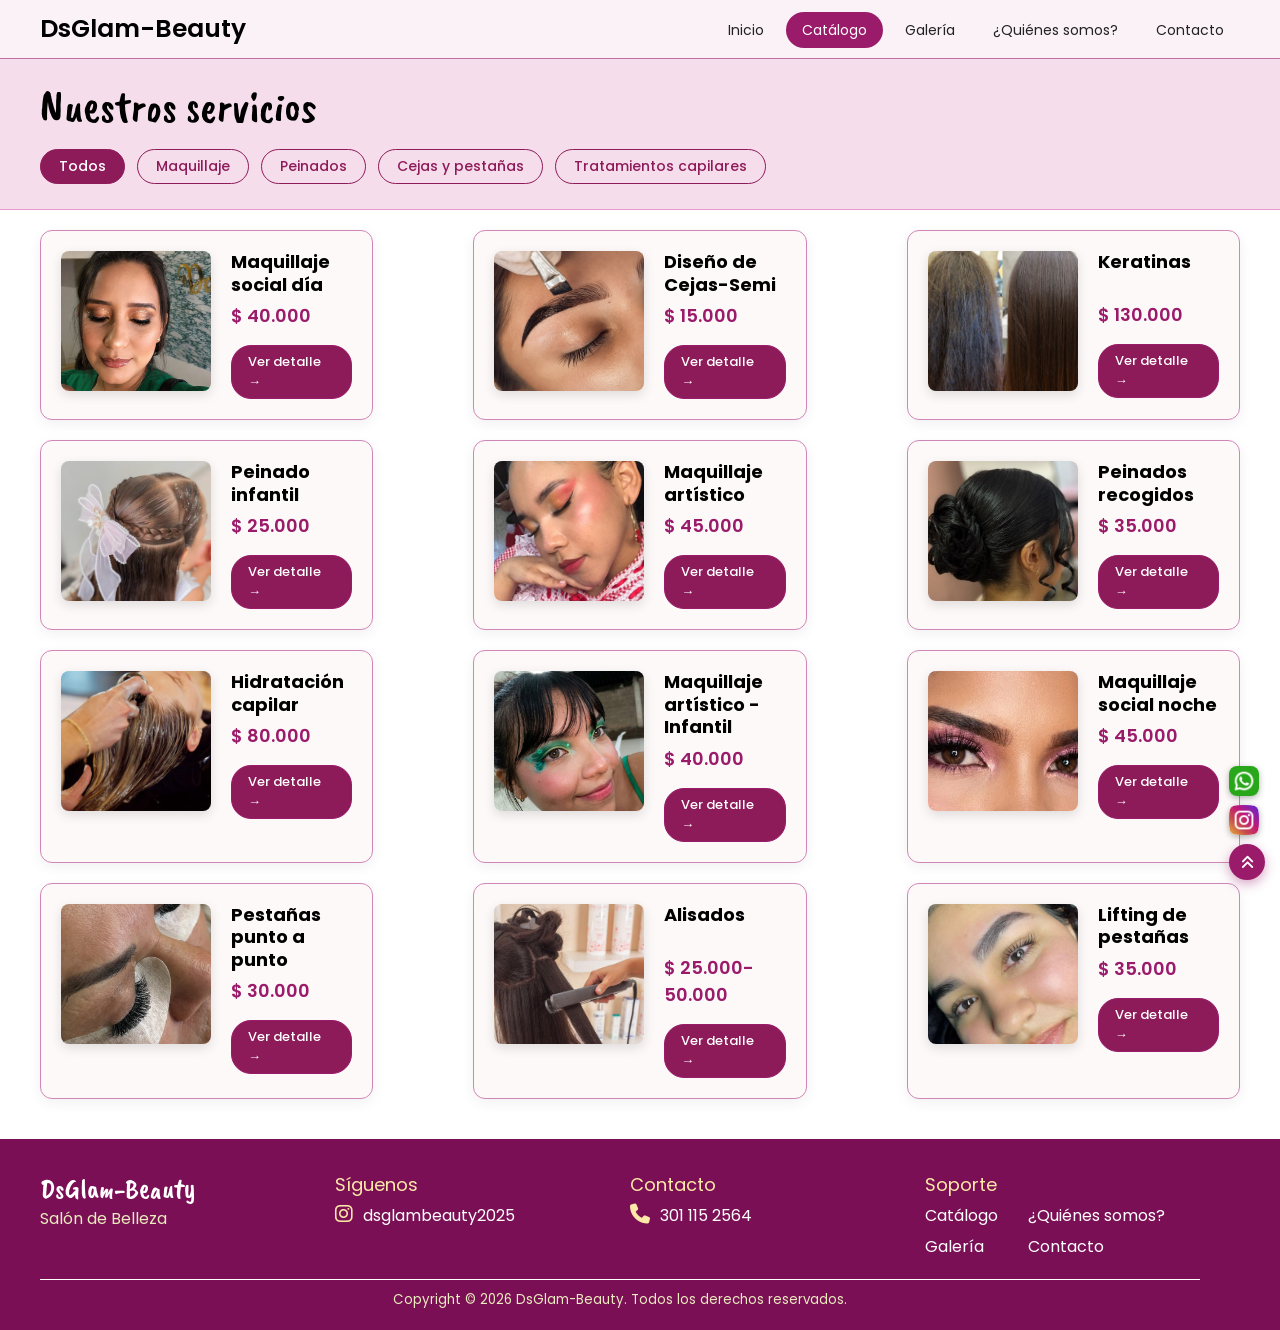
==== commit 61865dff: "Avance 2 parte 1, aquí se incluye el DOM y eventos, filtros y localStorage en contacto" ====
--- a/catalogo.html
+++ b/catalogo.html
@@ -49,7 +49,7 @@
     </section>
 
     <section class="sectionservicios">
-      <article>
+      <article data-categoria="Maquillaje">
         <img src="img/inicio1...jpeg" alt="Maquillaje social 1" width="150" height="100">
         <div>
           <h3>Maquillaje social día</h3>
@@ -59,7 +59,7 @@
       </article>
 
 
-      <article>
+      <article data-categoria="Cejas y pestañas">
         <img src="img/detalle1.png" alt="Diseño de Cejas" width="150" height="100">
         <div>
           <h3>Diseño de Cejas-Semi</h3>
@@ -69,7 +69,7 @@
       </article>
 
 
-      <article>
+      <article data-categoria="Tratamientos capilares">
         <img src="img/catalogo4.jpg" alt="Keratinas" width="150" height="100">
         <div>
           <h3>Keratinas</h3>
@@ -78,7 +78,7 @@
         </div>
       </article>
 
-      <article>
+      <article data-categoria="Peinados">
         <img src="img/peinadoinfantl.jpeg" alt="Peinado infantil" width="150" height="100">
         <div>
           <h3>Peinado infantil</h3>
@@ -87,7 +87,7 @@
         </div>
       </article>
 
-      <article>
+      <article data-categoria="Maquillaje">
         <img src="img/catalogo3.jpeg" alt="Maquillaje artístico" width="150" height="100">
         <div>
           <h3>Maquillaje artístico</h3>
@@ -96,7 +96,7 @@
         </div>
       </article>
 
-      <article>
+      <article data-categoria="Peinados">
         <img src="img/catalogo6.jpg" alt="Peinados recogidos" width="150" height="100">
         <div>
           <h3>Peinados recogidos</h3>
@@ -104,16 +104,62 @@
           <a href="#" class="btn-detalle">Ver detalle &rarr;</a>
         </div>
       </article>
-    </section>
-
-    <nav class="paginacion" aria-label="Paginación del catálogo">
-      <ul>
-        <li><a href="#" class="deshabilitado" aria-label="Página anterior">&lsaquo;</a></li>
-        <li><a href="catalogo.html" class="activo" aria-current="page">1</a></li>
-        <li><a href="catalogo2.html">2</a></li>
-        <li><a href="catalogo2.html" aria-label="Página siguiente">&rsaquo;</a></li>
-      </ul>
-    </nav>
+
+
+            <article data-categoria="Tratamientos capilares">
+                <img src="img/img1cat2.jpeg" alt="Hidratación capilar" width="150" height="100">
+                <div>
+                    <h3>Hidratación capilar</h3>
+                    <p> $ 80.000</p>
+                    <a href="#" class="btn-detalle">Ver detalle &rarr;</a>
+                </div>
+            </article>
+            <article data-categoria="Maquillaje">
+                <img src="img/catalogo5.jpeg" alt="Maquillaje infantil" width="150" height="100">
+                <div>
+                    <h3>Maquillaje artístico - Infantil</h3>
+                    <p> $ 40.000</p>
+                    <a href="#" class="btn-detalle">Ver detalle &rarr;</a>
+                </div>
+
+            </article >
+            <article data-categoria="Maquillaje">
+                <img src="img/detalle2.webp" alt="Maquillaje social 2" width="150" height="100">
+                <div>
+                    <h3>Maquillaje social noche</h3>
+                    <p> $ 45.000</p>
+                    <a href="#" class="btn-detalle">Ver detalle &rarr;</a>
+                </div>
+            </article>
+
+            <article data-categoria="Cejas y pestañas">
+                <img src="img/detalle3.jpg" alt="Pestañas punto a punto" width="150" height="100">
+                <div>
+                    <h3>Pestañas punto a punto</h3>
+                    <p> $ 30.000</p>
+                    <a href="#" class="btn-detalle">Ver detalle &rarr;</a>
+                </div>
+            </article>
+
+            <article data-categoria="Tratamientos capilares">
+                <img src="img/planchado.jpeg" alt="Alisados" width="150" height="100">
+                <div>
+                    <h3>Alisados</h3>
+                    <p> $ 25.000-50.000</p>
+                    <a href="#" class="btn-detalle">Ver detalle &rarr;</a>
+                </div>
+            </article>
+
+            <article data-categoria="Cejas y pestañas">
+                <img src="img/lifting.jpeg" alt="Lifting de pestañas" width="150" height="100">
+                <div>
+                    <h3>Lifting de pestañas</h3>
+                    <p> $ 35.000</p>
+                    <a href="#" class="btn-detalle">Ver detalle &rarr;</a>
+                </div>
+            </article>
+
+    </section>
 
   </main>
 
@@ -169,6 +215,7 @@
 
   </footer>
 
+  <script src="Javascript/catalogo.js"></script>
 </body>
 
 </html>
--- a/styles.css
+++ b/styles.css
@@ -13,9 +13,15 @@
   grid-template-columns: minmax(0, 1fr);
 }
 
-.header {
-  border-bottom: 1px solid #c36fa3;
-}
+a {
+  text-decoration: none;
+  color: inherit;
+}
+
+.nav {
+  display: block;
+}
+
 
 .barra {
   position: relative;
@@ -25,14 +31,15 @@
   gap: 20px;
   padding: 14px 60px;
   background-color: #faf2f6;
-  border-bottom: 1px solid #f1d3e6;
-}
-
-.header h1 {
+}
+
+.barra h2,
+.header h1,
+.header h2 {
   font-family: "Poppins", sans-serif;
-  font-size: 40px;
-  font-weight: 400;
-  line-height: 1;
+  font-size: 26px;
+  font-weight: 600;
+  line-height: 1.1;
   color: #000;
 }
 
@@ -117,8 +124,15 @@
 
 .boton-borde {
   background-color: transparent;
-  color: #7a0f55;
-  border-color: #7a0f55;
+  color: #9b1b6b;
+  border-color: #9b1b6b;
+  transition: background-color 0.3s ease, color 0.3s ease, transform 0.2s ease;
+}
+
+.boton-borde:hover {
+  background-color: #9b1b6b;
+  color: #fff;
+  transform: translateY(-2px);
 }
 
 .hero-img {
@@ -132,6 +146,52 @@
   box-shadow: 0 8px 28px rgba(122, 15, 85, 0.28), 0 2px 8px rgba(0, 0, 0, 0.12);
 }
 
+/* Carrusel Bootstrap en el Hero de Inicio */
+.hero-carousel {
+  width: 75%;
+  max-width: 450px;
+  max-height: 300px;
+  border-radius: 20px;
+  overflow: hidden;
+  margin: 0 auto;
+  box-shadow: 0 8px 28px rgba(122, 15, 85, 0.28), 0 2px 8px rgba(0, 0, 0, 0.12);
+}
+
+.hero-carousel .carousel-inner {
+  border-radius: 20px;
+  height: 300px;
+}
+
+.hero-carousel .carousel-item {
+  height: 300px;
+}
+
+.hero-carousel .carousel-item img {
+  width: 100%;
+  height: 300px;
+  aspect-ratio: 4 / 3;
+  object-fit: cover;
+  border-radius: 20px;
+  display: block;
+}
+
+.hero-carousel .carousel-indicators [data-bs-target] {
+  width: 10px;
+  height: 10px;
+  border-radius: 50%;
+  background-color: #ffffff;
+  opacity: 0.6;
+  border: none;
+  margin: 0 4px 12px;
+  transition: all 0.25s ease;
+}
+
+.hero-carousel .carousel-indicators .active {
+  opacity: 1;
+  background-color: #9b1b6b;
+  transform: scale(1.3);
+}
+
 .sectionservicios {
   padding: 20px 40px;
   display: grid;
@@ -163,7 +223,7 @@
 
 .sectionservicios article {
   display: flex;
-  align-items: flex-start;
+  align-items: stretch;
   gap: 20px;
   padding: 20px;
   border: 1px solid #d186b8;
@@ -172,47 +232,72 @@
   justify-self: center;
   width: 100%;
   max-width: 380px;
+  box-shadow: 0 4px 14px rgba(0, 0, 0, 0.06);
+  transition: transform 0.25s ease, box-shadow 0.25s ease;
+}
+
+.sectionservicios article:hover {
+  transform: translateY(-2px);
+  box-shadow: 0 6px 18px rgba(155, 27, 107, 0.15);
 }
 
 .sectionservicios article div {
   display: flex;
   flex-direction: column;
-  gap: 10px;
+  flex: 1;
+  min-height: 140px;
 }
 
 .sectionservicios article img {
   width: 150px;
   height: 140px;
   object-fit: cover;
-  border-radius: 6px;
-}
-
-.sectionservicios h3 {
+  border-radius: 8px;
+  box-shadow: 0 4px 12px rgba(0, 0, 0, 0.12);
+  flex-shrink: 0;
+}
+
+.sectionservicios h3,
+.sectionservicios article h3 {
   font-size: 18px;
+  line-height: 1.25;
+  min-height: 44px;
+  margin-bottom: 6px;
 }
 
 .sectionservicios article p {
   color: #9b1b6b;
   font-weight: 600;
   font-size: 18px;
-}
-
-.sectionservicios .ver-detalle {
+  margin-bottom: 10px;
+}
+
+.sectionservicios .ver-detalle,
+.sectionservicios .btn-detalle {
+  display: inline-flex;
+  align-items: center;
   align-self: flex-start;
+  gap: 6px;
+  margin-top: auto;
   padding: 6px 16px;
   border: 1.5px solid #9b1b6b;
   background-color: #9b1b6b;
-  border-radius: 999px;
+  border-radius: 20px;
   color: #fff;
   font-size: 13px;
-  font-weight: 600;
+  font-weight: 500;
   text-decoration: none;
+  transition: background-color 0.3s ease, transform 0.2s ease, border-color 0.3s ease;
 }
 
 .sectionservicios .ver-detalle:hover,
-.sectionservicios .ver-detalle:focus-visible {
-  background-color: #9b1b6b;
+.sectionservicios .ver-detalle:focus-visible,
+.sectionservicios .btn-detalle:hover,
+.sectionservicios .btn-detalle:focus-visible {
+  background-color: #6e1244;
+  border-color: #6e1244;
   color: #fff;
+  transform: translateX(2px);
 }
 
 .sectiongaleria {
@@ -253,6 +338,13 @@
   height: 220px;
   object-fit: cover;
   border-radius: 8px;
+  box-shadow: 0 4px 14px rgba(0, 0, 0, 0.12);
+  transition: transform 0.3s ease, box-shadow 0.3s ease;
+}
+
+.sectiongaleria figure img:hover {
+  transform: translateY(-2px);
+  box-shadow: 0 8px 20px rgba(155, 27, 107, 0.22);
 }
 
 .porque,
@@ -546,9 +638,16 @@
     justify-content: center;
   }
 
-  .hero-img {
+  .hero-img,
+  .hero-carousel {
     width: 80%;
     max-height: 260px;
+  }
+
+  .hero-carousel .carousel-inner,
+  .hero-carousel .carousel-item,
+  .hero-carousel .carousel-item img {
+    height: 260px;
   }
 
   .lema {
--- a/styles2.css
+++ b/styles2.css
@@ -1,1102 +1,1955 @@
-* {
-  margin: 0;
-  padding: 0;
-  box-sizing: border-box;
-}
-
-.header-interno {
-  position: sticky;
-  top: 0;
-  z-index: 1000;
-  display: flex;
-  justify-content: space-between;
-  align-items: center;
-  padding: 10px 40px;
-  background-color: #faf2f6;
-  border-bottom: 1px solid #c36fa3;
-}
-
-.header-interno h2 {
-  font-weight: 600;
-  font-size: 25px;
-  color: #000;
-}
-
-.sectionquienessomos,
-.sectioncontacto,
-.sectioncatalogo,
-.sectiongaleria {
-  background-color: #f5ddeb;
-  padding: 20px;
-  text-align: center;
-  border-bottom: 1px solid #ed98d1;
-}
-
-.sectionquienessomos h1,
-.sectioncontacto h1,
-.sectioncatalogo h1,
-.sectiongaleria h1 {
-  font-family: "Caveat Brush", cursive;
-  font-weight: 400;
-  font-size: 44px;
-}
-
-.sectioncontacto {
-  text-align: left;
-  padding: 15px 40px;
-}
-
-.sectiontrabajo {
-  display: grid;
-  grid-template-columns: repeat(4, minmax(0, 1fr));
-  align-items: start;
-  gap: 30px;
-  padding: 50px 60px 10px;
-}
-
-.sectiontrabajo img {
-  max-width: 100%;
-  height: auto;
-}
-
-.sectiontrabajo figure img {
-  width: 90%;
-  height: 280px;
-  object-fit: cover;
-  border: 2px solid #e9c4dc;
-  border-radius: 4px;
-}
-
-.ds {
-  width: 160px;
-  height: auto;
-  justify-self: center;
-  align-self: center;
-  margin-bottom: 60px;
-}
-
-.sectiontrabajo h2 {
-  font-size: 18px;
-  text-transform: uppercase;
-  color: #9b1b6b;
-  margin-bottom: 10px;
-}
-
-.sectiontrabajo figure {
-  width: 220px;
-}
-
-.sectiontrabajo figure:first-of-type {
-  justify-self: end;
-}
-
-.sectiontrabajo figure:last-of-type {
-  justify-self: start;
-}
-
-.sectiontrabajo figure:last-of-type img {
-  margin-top: 70px;
-  height: 230px;
-}
-
-.sectionelegirnos {
-  display: grid;
-  grid-template-columns: repeat(3, minmax(0, 1fr));
-  row-gap: 20px;
-  padding: 20px 60px 40px;
-}
-
-.sectionelegirnos h2 {
-  grid-column: 1 / -1;
-  text-align: center;
-  font-size: 18px;
-  text-transform: uppercase;
-  color: #9b1b6b;
-}
-
-.sectionelegirnos article {
-  padding: 10px 20px;
-}
-
-.sectionelegirnos h3 {
-  font-size: 18px;
-  color: #9b1b6b;
-  margin-bottom: 6px;
-  text-align: center;
-}
-
-.sectionelegirnos article h3,
-.sectionelegirnos article p {
-  max-width: 240px;
-  margin-left: auto;
-  margin-right: auto;
-}
-
-.sectionelegirnos article p {
-  text-align: left;
-}
-
-.sectionelegirnos article+article {
-  border-left: 1px solid #ccc;
-}
-
-
-.sectionformulario {
-  grid-column: 1;
-  grid-row: 2 / 4;
-  padding: 35px 0 0 130px;
-}
-
-.sectionformulario form {
-  display: grid;
-  grid-template-columns: 1fr 1fr;
-  column-gap: 16px;
-  row-gap: 8px;
-  max-width: 480px;
-  width: 100%;
-}
-
-.sectionformulario label,
-.sectionformulario input,
-.sectionformulario textarea,
-.sectionformulario button {
-  grid-column: 1 / -1;
-}
-
-label[for="nombre"],
-input#nombre {
-  grid-column: 1;
-}
-
-label[for="telefono"],
-input#telefono {
-  grid-column: 2;
-}
-
-label[for="nombre"] {
-  grid-row: 1;
-}
-
-label[for="telefono"] {
-  grid-row: 1;
-}
-
-input#nombre {
-  grid-row: 2;
-}
-
-input#telefono {
-  grid-row: 2;
-}
-
-.sectionformulario label {
-  font-size: 14px;
-  font-weight: 600;
-  color: #111;
-  margin-top: 6px;
-}
-
-.sectionformulario input,
-.sectionformulario textarea {
-  padding: 8px 10px;
-  border: 1px solid #a89f91;
-  border-radius: 6px;
-  font-family: "Poppins", sans-serif;
-  font-size: 14px;
-}
-
-.sectionformulario input:focus,
-.sectionformulario textarea:focus {
-  outline: none;
-  border-color: #9b1b6b;
-  box-shadow: 0 0 0 3px rgba(155, 27, 107, 0.12);
-}
-
-.sectionformulario textarea {
-  resize: vertical;
-  min-height: 90px;
-}
-
-.sectionformulario button {
-  margin-top: 10px;
-  padding: 10px 20px;
-  background-color: #9b1b6b;
-  color: #fff;
-  border: none;
-  border-radius: 10px;
-  font-family: "Poppins", sans-serif;
-  font-size: 14px;
-  font-weight: 600;
-  cursor: pointer;
-  transition: background-color 0.2s ease;
-}
-
-.sectionformulario button:hover {
-  background-color: #7a0f55;
-}
-
-
-.maincontacto {
-  display: grid;
-  grid-template-columns: repeat(2, minmax(0, 1fr));
-  column-gap: 50px;
-  padding-bottom: 50px;
-}
-
-.maincontacto,
-.sectioncontacto {
-  grid-column: 1 / -1;
-}
-
-
-.sectionmapa {
-  grid-column: 2;
-  grid-row: 2;
-  padding-top: 35px;
-  max-width: 480px;
-  width: 100%;
-  justify-self: end;
-  margin-right: 130px;
-}
-
-.sectionmapa h2 {
-  font-size: 16px;
-  font-weight: 600;
-  color: #000;
-  margin-bottom: 12px;
-
-}
-
-.mapa-contenedor {
-  position: relative;
-  width: 100%;
-  border-radius: 12px;
-  overflow: hidden;
-  border: 1px solid #e0e0e0;
-  box-shadow: 0 6px 18px rgba(0, 0, 0, 0.08);
-}
-
-.mapa-contenedor iframe {
-  width: 100%;
-  height: 270px;
-  border: none;
-  display: block;
-}
-
-
-.tarjeta-mapa {
-  position: absolute;
-  top: 8px;
-  left: 8px;
-  background-color: #ffffff;
-  padding: 8px 14px;
-  border-radius: 8px;
-  box-shadow: 0 4px 14px rgba(0, 0, 0, 0.18);
-  z-index: 2;
-  max-width: 210px;
-}
-
-.tarjeta-mapa h3 {
-  font-size: 13px;
-  font-weight: 600;
-  color: #111;
-  margin-bottom: 2px;
-}
-
-.tarjeta-mapa p {
-  font-size: 11px;
-  color: #666;
-  line-height: 1.3;
-  margin-bottom: 8px;
-}
-
-.tarjeta-mapa a {
-  display: inline-flex;
-  align-items: center;
-  gap: 6px;
-  background-color: #1a73e8;
-  color: #fff;
-  font-size: 11px;
-  font-weight: 500;
-  padding: 5px 10px;
-  border-radius: 8px;
-  text-decoration: none;
-  transition: background-color 0.2s ease;
-}
-
-.tarjeta-mapa a:hover {
-  background-color: #1558b0;
-}
-
-
-
-
-.sectiondatos {
-  grid-column: 2;
-  grid-row: 3;
-  margin-top: 20px;
-  border: 1px solid #e0e0e0;
-  border-radius: 12px;
-  padding: 20px 24px;
-  background-color: #fff;
-  box-shadow: 0 6px 18px rgba(0, 0, 0, 0.08);
-  max-width: 480px;
-  width: 100%;
-  justify-self: end;
-  margin-right: 130px;
-  align-self: start;
-}
-
-.sectiondatos address {
-  font-style: normal;
-}
-
-.sectiondatos ul {
-  position: relative;
-  list-style: none;
-  padding: 0;
-  margin: 0;
-  display: grid;
-  grid-template-columns: 1fr 1fr;
-  grid-template-rows: auto auto;
-  grid-auto-flow: column;
-  column-gap: 40px;
-  row-gap: 18px;
-}
-
-.sectiondatos ul::after {
-  content: "";
-  position: absolute;
-  top: 0;
-  bottom: 0;
-  left: 50%;
-  width: 1px;
-  background-color: #e0e0e0;
-}
-
-.sectiondatos h3 {
-  font-size: 15px;
-  font-weight: 600;
-  color: #000;
-  display: flex;
-  align-items: center;
-  gap: 8px;
-}
-
-.sectiondatos h3 i {
-  color: #9b1b6b;
-  font-size: 16px;
-}
-
-.sectiondatos p {
-  font-size: 13px;
-  color: #000;
-  margin: 0;
-  padding-left: 24px;
-  line-height: 1.4;
-}
-
-.sectiondatos a {
-  color: #000;
-  text-decoration: none;
-  font-weight: 500;
-}
-
-
-
-
-
-
-.nav-catalogo ul,
-.nav-galeria ul {
-  display: flex;
-  flex-wrap: wrap;
-  gap: 12px;
-  list-style: none;
-  padding: 15px 0 5px;
-  justify-content: flex-start;
-}
-
-.nav-catalogo a,
-.nav-galeria a {
-  display: inline-block;
-  padding: 6px 18px;
-  border: 1.5px solid #8e1b59;
-  border-radius: 20px;
-  color: #8e1b59;
-  text-decoration: none;
-  font-size: 14px;
-  font-weight: 500;
-  background-color: transparent;
-  transition: all 0.3s ease;
-}
-
-.nav-catalogo a:hover,
-.nav-catalogo a.activo,
-.nav-galeria a:hover,
-.nav-galeria a.activo {
-  background-color: #8e1b59;
-  color: #ffffff;
-}
-
-.sectioncatalogo {
-  text-align: left;
-  padding: 20px 40px;
-}
-
-.sectionservicios .btn-detalle {
-  display: inline-flex;
-  align-items: center;
-  align-self: flex-start;
-  gap: 6px;
-  margin-top: 6px;
-  padding: 6px 16px;
-  background-color: #8e1b59;
-  color: #ffffff;
-  border-radius: 20px;
-  font-size: 13px;
-  font-weight: 500;
-  text-decoration: none;
-  transition: background-color 0.3s ease, transform 0.2s ease;
-}
-
-.sectionservicios .btn-detalle:hover {
-  background-color: #6e1244;
-  transform: translateX(2px);
-}
-
-
-.paginacion {
-  display: flex;
-  justify-content: center;
-  padding: 15px 0 5px;
-}
-
-.paginacion ul {
-  display: flex;
-  align-items: center;
-  gap: 12px;
-  list-style: none;
-  padding: 0;
-  margin: 0;
-}
-
-.paginacion a {
-  display: flex;
-  align-items: center;
-  justify-content: center;
-  width: 36px;
-  height: 36px;
-  border: 1.5px solid #8e1b59;
-  border-radius: 50%;
-  color: #8e1b59;
-  text-decoration: none;
-  font-size: 15px;
-  font-weight: 600;
-  transition: all 0.3s ease;
-}
-
-.paginacion a:hover,
-.paginacion a.activo {
-  background-color: #8e1b59;
-  color: #ffffff;
-}
-
-.paginacion a.deshabilitado {
-  opacity: 0.3;
-  pointer-events: none;
-  cursor: not-allowed;
-  border-color: #a89f91;
-  color: #a89f91;
-}
-
-.sectiongaleria {
-  display: block;
-  padding: 25px 60px 15px;
-  text-align: left;
-}
-
-.sectiongaleria>div {
-  display: flex;
-  flex-direction: column;
-  gap: 4px;
-  align-items: start;
-
-}
-
-.sectiongaleria h1 {
-  font-family: "Caveat Brush", cursive;
-  font-size: 44px;
-  line-height: 1;
-}
-
-.sectiongaleria p {
-  font-size: 14px;
-  color: #333;
-  margin-top: 4px;
-  margin-bottom: 10px;
-}
-
-.sectiongaleria-page {
-  display: grid;
-  grid-template-columns: repeat(4, 1fr);
-  grid-template-rows: repeat(12, 1fr);
-  height: 480px;
-  gap: 15px;
-  padding: 30px 60px;
-}
-
-.sectiongaleria-page figure {
-  position: relative;
-  width: 100%;
-  height: 100%;
-  margin: 0;
-  overflow: hidden;
-  border-radius: 8px;
-}
-
-.sectiongaleria-page img {
-  width: 100%;
-  height: 100%;
-  object-fit: cover;
-  display: block;
-}
-
-.sectiongaleria-page figure:nth-child(1) {
-  grid-column: 1;
-  grid-row: 1/8;
-}
-
-.sectiongaleria-page figure:nth-child(5) {
-  grid-column: 1;
-  grid-row: 8/13;
-}
-
-.sectiongaleria-page figure:nth-child(2) {
-  grid-column: 2;
-  grid-row: 1/7;
-}
-
-.sectiongaleria-page figure:nth-child(6) {
-  grid-column: 2;
-  grid-row: 7/13;
-}
-
-.sectiongaleria-page figure:nth-child(3) {
-  grid-column: 3;
-  grid-row: 1/13;
-}
-
-.sectiongaleria-page figure:nth-child(4) {
-  grid-column: 4;
-  grid-row: 1/5;
-}
-
-.sectiongaleria-page figure:nth-child(7) {
-  grid-column: 4;
-  grid-row: 5/13;
-}
-
-
-.sectiongaleria-page figcaption {
-  position: absolute;
-  bottom: 10px;
-  left: 10px;
-  background-color: rgba(255, 255, 255, 0.4);
-  backdrop-filter: blur(4px);
-  color: #fff;
-  font-size: 13px;
-  font-weight: 600;
-  padding: 3px 8px;
-  border-radius: 20px;
-  text-shadow: 0 1px 3px rgba(0, 0, 0, 0.6);
-}
-
-.main-detalle {
-  padding: 0 40px 40px;
-}
-
-.seccion-detalle {
-  display: grid;
-  grid-template-columns: 1fr 1fr;
-  gap: 40px;
-  align-items: start;
-  padding: 30px 0;
-}
-
-.detalle-imagen {
-  margin: 0;
-}
-
-.detalle-imagen img {
-  width: 100%;
-  height: 380px;
-  object-fit: cover;
-  border-radius: 12px;
-}
-
-.detalle-info {
-  padding-left: 16px;
-  text-align: center;
-
-}
-
-.detalle-info h1 {
-  font-size: 26px;
-  color: #9b1b6b;
-  text-transform: uppercase;
-  margin-bottom: 6px;
-  font-weight: 600;
-}
-
-.detalle-subtitulo {
-  font-size: 14px;
-  color: #444;
-  margin-bottom: 20px;
-}
-
-.detalle-precio-box {
-  display: flex;
-  align-items: center;
-  gap: 20px;
-  background-color: #fce4f3;
-  padding: 16px 20px;
-  border-radius: 12px;
-  margin-bottom: 24px;
-  max-width: 420px;
-  margin: 0 auto 24px;
-}
-
-.badge-precio {
-  background-color: transparent !important;
-  color: #000 !important;
-  font-size: 25px !important;
-  font-weight: 400;
-  font-family: "Poppins", sans-serif;
-}
-
-.btn-contacto {
-  background-color: #9b1b6b;
-  color: #fff;
-  font-weight: 600;
-  font-size: 14px;
-  border-radius: 10px;
-  padding: 10px 20px;
-  text-decoration: none;
-}
-
-.btn-contacto:hover {
-  background-color: #7a0f55;
-  color: #fff;
-}
-
-.detalle-especificaciones ul {
-  list-style: none;
-  padding: 0;
-  display: flex;
-  flex-direction: column;
-  gap: 10px;
-  margin: 0 auto;
-  max-width: 420px;
-  width: 100%;
-}
-
-
-.detalle-especificaciones li {
-  font-size: 14px;
-  display: flex;
-  align-items: flex-start;
-  gap: 10px;
-  text-align: left;
-}
-
-
-.detalle-especificaciones li i {
-  color: #9b1b6b;
-  font-size: 16px;
-  width: 18px;
-  text-align: center;
-}
-
-.seccion-relacionados {
-  padding: 30px 0;
-  border-top: 1px solid #e8c7db;
-}
-
-.relacionados-encabezado {
-  display: flex;
-  justify-content: space-between;
-  align-items: center;
-  margin-bottom: 20px;
-}
-
-.relacionados-encabezado h2 {
-  font-size: 16px;
-  font-weight: 700;
-  text-transform: uppercase;
-  color: #9b1b6b;
-}
-
-.relacionados-vermas {
-  color: #9b1b6b;
-  font-size: 14px;
-  text-decoration: underline;
-}
-
-.relacionados-grid {
-  display: grid;
-  grid-template-columns: repeat(3, 1fr);
-  gap: 20px;
-}
-
-.card-relacionado {
-  border: 1px solid #e0b8d4;
-  border-radius: 12px;
-  overflow: hidden;
-}
-
-.card-relacionado .card-img-top {
-  height: 200px;
-  object-fit: cover;
-}
-
-.card-relacionado .card-body {
-  padding: 12px 16px;
-}
-
-.card-relacionado .card-title {
-  font-size: 14px;
-  font-weight: 600;
-  margin-bottom: 4px;
-}
-
-.card-relacionado .card-text {
-  color: #9b1b6b;
-  font-weight: 600;
-  font-size: 14px;
-  margin-bottom: 10px;
-}
-
-.btn-detalle-sm {
-  background-color: #9b1b6b;
-  color: #fff;
-  font-size: 13px;
-  padding: 5px 14px;
-  border-radius: 20px;
-  text-decoration: none;
-}
-
-.btn-detalle-sm:hover {
-  background-color: #7a0f55;
-  color: #fff;
-}
-
-.breadcrumb-detalle {
-  padding: 12px 0 0;
-}
-
-.breadcrumb {
-  font-size: 13px;
-  background: transparent;
-  padding: 0;
-  margin: 0;
-}
-
-.breadcrumb-item a {
-  color: #9b1b6b;
-  text-decoration: none;
-}
-
-.breadcrumb-item a:hover {
-  text-decoration: underline;
-}
-
-.breadcrumb-item.active {
-  color: #444;
-}
-
-.breadcrumb-item+.breadcrumb-item::before {
-  color: #9b1b6b;
-}
-
-@media (max-width: 1024px) {
-  .header-interno {
-    padding: 10px 24px;
-  }
-
-  .sectionservicios,
-  .sectiongaleria-page {
-    padding: 20px 24px;
-  }
-
-  .sectioncatalogo {
-    padding: 16px 24px;
-  }
-
-  .sectiontrabajo {
-    grid-template-columns: repeat(2, minmax(0, 1fr));
-    padding: 30px 30px 10px;
-  }
-
-  .sectionelegirnos {
-    grid-template-columns: repeat(2, minmax(0, 1fr));
-    padding: 20px 30px 30px;
-  }
-
-  .maincontacto {
-    column-gap: 24px;
-  }
-
-  .sectionformulario {
-    padding: 30px 0 0 40px;
-  }
-
-  .sectionmapa,
-  .sectiondatos {
-    margin-right: 40px;
-  }
-
-  .relacionados-grid {
-    gap: 14px;
-  }
-}
-
-@media (max-width: 768px) {
-  .header-interno {
-    padding: 10px 16px;
-    position: relative;
-  }
-
-  .header-interno .menu-boton {
-    display: block;
-    font-size: 26px;
-    color: #9b1b6b;
-    cursor: pointer;
-  }
-
-  .header-interno .nav ul {
-    display: none;
-    position: absolute;
-    top: 52px;
-    right: 16px;
-    z-index: 100;
-    flex-direction: column;
-    gap: 8px;
-    background-color: #fff;
-    padding: 14px 18px;
-    border: 1px solid #f0c9da;
-    border-radius: 12px;
-    box-shadow: 0 4px 16px rgba(0, 0, 0, 0.1);
-  }
-
-  .header-interno .menu-toggle:checked~ul {
-    display: flex;
-  }
-
-  .sectioncatalogo {
-    padding: 14px 16px;
-    text-align: left;
-  }
-
-  .nav-catalogo ul,
-  .nav-galeria ul {
-    flex-wrap: nowrap;
-    overflow-x: auto;
-    padding-bottom: 6px;
-    gap: 8px;
-    -webkit-overflow-scrolling: touch;
-    scrollbar-width: none;
-  }
-
-  .nav-catalogo ul::-webkit-scrollbar,
-  .nav-galeria ul::-webkit-scrollbar {
-    display: none;
-  }
-
-  .nav-catalogo a,
-  .nav-galeria a {
-    white-space: nowrap;
-    flex-shrink: 0;
-  }
-
-  .nav-catalogo,
-  .nav-galeria {
-    position: relative;
-  }
-
-  .nav-catalogo::after,
-  .nav-galeria::after {
-    content: "";
-    position: absolute;
-    top: 0;
-    right: 0;
-    width: 48px;
-    height: 100%;
-    background: linear-gradient(to right, transparent, #f5ddeb 85%);
-    pointer-events: none;
-  }
-
-  .sectionservicios {
-    grid-template-columns: 1fr;
-    padding: 16px;
-    gap: 12px;
-  }
-
-  .sectionservicios article {
-    flex-direction: row;
-    gap: 14px;
-  }
-
-  .sectionservicios article img {
-    width: 130px;
-    height: 110px;
-    flex-shrink: 0;
-  }
-
-  .sectiongaleria-page {
-    display: grid;
-    grid-template-columns: repeat(2, 1fr);
-    grid-template-rows: none;
-    grid-auto-rows: 160px;
-    height: auto;
-    padding: 16px;
-    gap: 10px;
-  }
-
-  .sectiongaleria-page figure:nth-child(n) {
-    grid-column: auto;
-    grid-row: auto;
-    height: 160px;
-  }
-
-  .sectiongaleria-page figure:nth-child(1),
-  .sectiongaleria-page figure:nth-child(3) {
-    grid-row: span 2;
-    height: auto;
-  }
-
-  .sectiongaleria-page figure img {
-    width: 100%;
-    height: 100%;
-    object-fit: cover;
-    border-radius: 8px;
-  }
-
-  .sectiontrabajo {
-    grid-template-columns: repeat(2, minmax(0, 1fr));
-    padding: 20px 16px 10px;
-    gap: 16px;
-  }
-
-  .sectionelegirnos {
-    grid-template-columns: 1fr;
-    padding: 16px;
-  }
-
-  .sectionelegirnos article+article {
-    border-left: none;
-    border-top: 1px solid #ccc;
-  }
-
-  .maincontacto {
-    grid-template-columns: 1fr;
-  }
-
-  .sectionformulario {
-    grid-column: 1;
-    grid-row: auto;
-    padding: 24px 16px 0;
-  }
-
-  .sectionformulario form {
-    max-width: 100%;
-  }
-
-  .sectionmapa {
-    grid-column: 1;
-    grid-row: auto;
-    justify-self: stretch;
-    margin-right: 16px;
-    padding-top: 20px;
-    max-width: 100%;
-  }
-
-  .sectiondatos {
-    grid-column: 1;
-    grid-row: auto;
-    justify-self: stretch;
-    margin-right: 16px;
-    max-width: 100%;
-  }
-
-  .seccion-detalle {
-    grid-template-columns: 1fr;
-    gap: 20px;
-  }
-
-  .detalle-imagen img {
-    height: 260px;
-  }
-
-  .detalle-info {
-    padding-left: 0;
-  }
-
-  .relacionados-grid {
-    grid-template-columns: 1fr;
-  }
-
-  .main-detalle {
-    padding: 0 16px 30px;
-  }
-}
-
-@media (max-width: 480px) {
-  .header-interno h2 {
-    font-size: 20px;
-  }
-
-  .sectionservicios article img {
-    width: 110px;
-    height: 95px;
-  }
-
-  .sectionservicios article h3 {
-    font-size: 14px;
-  }
-
-  .sectionservicios article p {
-    font-size: 13px;
-  }
-
-  .sectiongaleria-page {
-    grid-template-columns: 1fr;
-    height: auto;
-  }
-
-  .sectiongaleria-page figure:nth-child(n) {
-    height: 180px;
-  }
-
-  .detalle-precio-box {
-    flex-direction: column;
-    align-items: flex-start;
-    gap: 12px;
-  }
-
-  .relacionados-grid {
-    grid-template-columns: 1fr;
-  }
-
-  .card-relacionado .card-img-top {
-    height: 150px;
-  }
-
-  .sectiondatos ul {
-    grid-template-columns: 1fr;
-  }
-
-  .sectiondatos ul::after {
-    display: none;
-  }
+/* Estilos generales y elementos comunes */
+* {
+  margin: 0;
+  padding: 0;
+  box-sizing: border-box;
+}
+
+.header-interno {
+  position: sticky;
+  top: 0;
+  z-index: 1000;
+  display: flex;
+  justify-content: space-between;
+  align-items: center;
+  padding: 10px 40px;
+  background-color: #faf2f6;
+  border-bottom: 1px solid #c36fa3;
+}
+
+.header-interno h2 {
+  font-weight: 600;
+  font-size: 25px;
+  color: #000;
+}
+
+.sectionquienessomos,
+.sectioncatalogo,
+.sectiongaleria {
+  background-color: #f5ddeb;
+  padding: 20px;
+  text-align: center;
+  border-bottom: 1px solid #ed98d1;
+}
+
+.sectionquienessomos h1,
+.sectioncatalogo h1,
+.sectiongaleria h1 {
+  font-family: "Caveat Brush", cursive;
+  font-weight: 400;
+  font-size: 44px;
+}
+
+
+/* Página: Quiénes somos */
+.sectiontrabajo {
+  display: grid;
+  grid-template-columns: repeat(4, minmax(0, 1fr));
+  align-items: start;
+  gap: 30px;
+  padding: 50px 60px 10px;
+}
+
+.sectiontrabajo img {
+  max-width: 100%;
+  height: auto;
+}
+
+.sectiontrabajo figure img {
+  width: 90%;
+  height: 280px;
+  object-fit: cover;
+  border: 2px solid #e9c4dc;
+  border-radius: 6px;
+  box-shadow: 0 6px 18px rgba(155, 27, 107, 0.18), 0 2px 6px rgba(0, 0, 0, 0.08);
+  transition: transform 0.3s ease, box-shadow 0.3s ease;
+}
+
+.sectiontrabajo figure img:hover {
+  transform: translateY(-2px);
+  box-shadow: 0 8px 22px rgba(155, 27, 107, 0.25), 0 3px 8px rgba(0, 0, 0, 0.1);
+}
+
+.ds {
+  width: 160px;
+  height: auto;
+  justify-self: center;
+  align-self: center;
+  margin-bottom: 60px;
+}
+
+.sectiontrabajo h2 {
+  font-size: 18px;
+  text-transform: uppercase;
+  color: #9b1b6b;
+  margin-bottom: 10px;
+}
+
+.sectiontrabajo figure {
+  width: 220px;
+}
+
+.sectiontrabajo figure:first-of-type {
+  justify-self: end;
+}
+
+.sectiontrabajo figure:last-of-type {
+  justify-self: start;
+}
+
+.sectiontrabajo figure:last-of-type img {
+  margin-top: 70px;
+  height: 230px;
+}
+
+.sectionelegirnos {
+  display: grid;
+  grid-template-columns: repeat(3, minmax(0, 1fr));
+  row-gap: 20px;
+  padding: 20px 60px 40px;
+}
+
+.sectionelegirnos h2 {
+  grid-column: 1 / -1;
+  text-align: center;
+  font-size: 18px;
+  text-transform: uppercase;
+  color: #9b1b6b;
+}
+
+.sectionelegirnos article {
+  padding: 10px 20px;
+  text-align: center;
+}
+
+.sectionelegirnos h3 {
+  font-size: 18px;
+  color: #9b1b6b;
+  margin-bottom: 6px;
+  text-align: center;
+}
+
+.sectionelegirnos article h3,
+.sectionelegirnos article p {
+  max-width: 240px;
+  width: 100%;
+  margin-left: auto;
+  margin-right: auto;
+  text-align: center;
+}
+
+.sectionelegirnos article p {
+  text-align: center;
+}
+
+.sectionelegirnos article+article {
+  border-left: 1px solid #ccc;
+}
+
+
+/* Página: Contacto */
+.sectioncontacto {
+  display: block;
+  width: 100%;
+  background-color: #f5ddeb;
+  padding: 20px 40px;
+  text-align: left;
+  border-bottom: 1px solid #ed98d1;
+}
+
+.sectioncontacto h1 {
+  font-family: "Caveat Brush", cursive;
+  font-weight: 400;
+  font-size: 44px;
+  text-align: left;
+  display: block;
+  width: 100%;
+}
+
+.sectioncontacto p {
+  font-size: 15px;
+  color: #4a3342;
+  font-weight: 400;
+  margin: 0;
+  text-align: left;
+}
+
+.maincontacto {
+  padding-bottom: 60px;
+  background-color: #ffffff;
+}
+
+.contacto-wrapper {
+  display: grid;
+  grid-template-columns: 1fr 1fr;
+  gap: 90px;
+  max-width: 1100px;
+  margin: 50px auto 0;
+  padding: 0 40px;
+  align-items: start;
+  justify-items: center;
+}
+
+.sectionformulario {
+  background-color: #ffffff;
+  border: 1px solid #ebd3e2;
+  border-radius: 20px;
+  padding: 26px 28px;
+  box-shadow: 0 4px 18px rgba(155, 27, 107, 0.06);
+  width: 100%;
+  max-width: 460px;
+}
+
+.sectionformulario form {
+  display: flex;
+  flex-direction: column;
+  gap: 16px;
+  width: 100%;
+}
+
+.form-row {
+  display: grid;
+  grid-template-columns: 1fr 1fr;
+  gap: 14px;
+}
+
+.campo-grupo {
+  display: flex;
+  flex-direction: column;
+  width: 100%;
+}
+
+.campo-grupo label {
+  font-size: 13.5px;
+  font-weight: 600;
+  color: #2b1a26;
+  margin-bottom: 7px;
+}
+
+.input-icono {
+  position: relative;
+  display: flex;
+  align-items: center;
+  width: 100%;
+}
+
+.input-icono i {
+  position: absolute;
+  left: 14px;
+  color: #8e7a88;
+  font-size: 15px;
+  pointer-events: none;
+  transition: color 0.2s ease;
+}
+
+.input-icono.textarea-icono i {
+  top: 14px;
+}
+
+.input-icono input,
+.input-icono textarea {
+  width: 100%;
+  padding: 11px 14px 11px 42px;
+  border: 1.5px solid #e5d8df;
+  border-radius: 12px;
+  background-color: #faf7f9;
+  font-family: "Poppins", sans-serif;
+  font-size: 13.5px;
+  color: #2b1a26;
+  transition: border-color 0.2s ease, background-color 0.2s ease, box-shadow 0.2s ease;
+}
+
+.input-icono input::placeholder,
+.input-icono textarea::placeholder {
+  color: #8c7d86;
+  font-size: 13.5px;
+}
+
+.input-icono input:focus,
+.input-icono textarea:focus {
+  outline: none;
+  border-color: #9b1b6b;
+  background-color: #ffffff;
+  box-shadow: 0 0 0 3px rgba(155, 27, 107, 0.12);
+}
+
+.input-icono:focus-within i {
+  color: #9b1b6b;
+}
+
+.input-icono textarea {
+  resize: vertical;
+  min-height: 85px;
+}
+
+.btn-enviar {
+  width: 100%;
+  margin-top: 4px;
+  padding: 13px;
+  background-color: #8e1b59;
+  color: #ffffff;
+  border: none;
+  border-radius: 12px;
+  font-family: "Poppins", sans-serif;
+  font-size: 15px;
+  font-weight: 600;
+  display: inline-flex;
+  align-items: center;
+  justify-content: center;
+  gap: 10px;
+  cursor: pointer;
+  transition: background-color 0.25s ease, transform 0.2s ease, box-shadow 0.2s ease;
+  box-shadow: 0 4px 12px rgba(142, 27, 89, 0.25);
+}
+
+.btn-enviar:hover {
+  background-color: #6e1244;
+  transform: translateY(-2px);
+  box-shadow: 0 6px 16px rgba(142, 27, 89, 0.35);
+}
+
+.btn-enviar i {
+  font-size: 15px;
+}
+
+.sectionformulario.modo-edicion {
+  position: fixed;
+  inset: 0;
+  margin: auto;
+  height: fit-content;
+  max-height: 90vh;
+  overflow-y: auto;
+  width: min(90vw, 450px);
+  z-index: 1000;
+  background: #fff;
+}
+
+#fondo-modal {
+  display: none;
+  position: fixed;
+  inset: 0;
+  background: rgba(0, 0, 0, 0.5);
+  z-index: 999;
+}
+#fondo-modal.visible { display: block; }
+
+.btn-cancelar { display: none; }
+.modo-edicion .btn-cancelar { display: block; }
+
+#lista-solicitudes { display: none; }
+
+/* Estilo para el contenedor de la lista de solicitudes cuando está abierto */
+#lista-solicitudes.abierta {
+  display: block;
+  position: fixed;
+  inset: 0;
+  margin: auto;
+  height: fit-content;
+  width: min(90vw, 420px);
+  z-index: 1000;
+  background: #fff;
+  border-radius: 16px;
+  padding: 24px;
+}
+
+.contador {
+  display: block;
+  text-align: right;
+  margin-top: 4px;
+  font-size: 0.8rem;
+  color: #8a8a8a;
+}
+
+/* Estilo para el contador cuando se alcanza el límite de caracteres */
+.contador.limite {
+  color: #c0392b;
+  font-weight: 600;
+}
+
+
+  .btn-ver {
+  font: inherit;
+  font-weight: 600;
+  padding: 10px 18px;
+  border-radius: 999px;
+  border: 1.5px solid #8b1a55;
+  background: #fff;
+  color: #8b1a55;
+  cursor: pointer;
+  margin-top: 8px;
+}
+
+.btn-ver:hover {
+  background: #8b1a55;
+  color: #fff;
+}
+
+.solicitud + .solicitud {
+  margin-top: 16px;
+  padding-top: 16px;
+  border-top: 1px solid #f3cfe0;
+}
+
+.solicitud {
+  display: grid;
+  grid-template-columns: 1fr 1fr;
+  gap: 12px;
+  text-align: center;
+}
+
+.solicitud h2,
+.solicitud h3,
+.solicitud p,
+.solicitud .btn-aceptar {
+  grid-column: 1 / -1;
+}
+
+.solicitud h3 {
+  font-size: 1.15rem;
+  margin: 4px 0 0;
+}
+
+.solicitud p {
+  background: #fbeaf2;
+  border-radius: 12px;
+  padding: 12px 14px;
+  font-size: 0.9rem;
+  line-height: 1.6;
+  margin: 0;
+  overflow-wrap: anywhere;
+}
+
+.solicitud button {
+  font: inherit;
+  font-weight: 600;
+  padding: 11px 14px;
+  border-radius: 12px;
+  cursor: pointer;
+  transition: transform 0.15s ease, filter 0.15s ease;
+}
+
+.solicitud button:hover {
+  transform: translateY(-2px);
+  filter: brightness(0.95);
+}
+
+.btn-aceptar {
+  order: 1;
+  background: #8b1a55;
+  color: #fff;
+  border: none;
+}
+
+.btn-editar {
+  background: #fff;
+  color: #8b1a55;
+  border: 1.5px solid #8b1a55;
+}
+
+.btn-quitar {
+  background: #fff;
+  color: #db4f4f;
+  border: 1.5px solid #9b1919;
+}
+
+
+.solicitud > button:only-of-type {
+  grid-column: 1 / -1;
+}
+
+#lista-solicitudes > .btn-x {
+  position: sticky;
+  top: 0;
+  display: block;
+  margin: -8px -8px 0 auto;
+  width: 34px;
+  height: 34px;
+  border-radius: 50%;
+  border: none;
+  background: #fbeaf2;
+  color: #8b1a55;
+  font-size: 1.4rem;
+  line-height: 1;
+  cursor: pointer;
+  z-index: 1;
+}
+
+#lista-solicitudes > .btn-x:hover {
+  background: #8b1a55;
+  color: #fff;
+}
+
+.solicitud h2 {
+  display: flex;
+  align-items: center;
+  justify-content: center;
+  gap: 10px;
+  font-size: 1.3rem;
+  color: #8b1a55;
+  margin: 0;
+}
+
+.solicitud h2::before {
+  content: "✓";
+  display: grid;
+  place-items: center;
+  flex-shrink: 0;
+  width: 32px;
+  height: 32px;
+  border-radius: 50%;
+  background: #8b1a55;
+  color: #fff;
+  font-size: 1rem;
+  animation: pop 0.4s ease;
+}
+
+@keyframes pop {
+  0%   { transform: scale(0); }
+  70%  { transform: scale(1.2); }
+  100% { transform: scale(1); }
+}
+
+#lista-solicitudes {
+  display: none;
+}
+
+#lista-solicitudes.abierta {
+  display: block;
+  position: fixed;
+  inset: 0;
+  margin: auto;
+  height: fit-content;
+  width: min(90vw, 420px);
+  max-height: 90vh;
+  overflow-y: auto;
+  z-index: 1000;
+  background: #fff;
+  border: 1px solid #f3cfe0;
+  border-radius: 20px;
+  padding: 28px 24px;
+  box-shadow: 0 20px 50px rgba(139, 26, 85, 0.25);
+  animation: aparecer 0.25s ease;
+}
+
+@keyframes aparecer {
+  from { opacity: 0; transform: translateY(16px) scale(0.97); }
+  to   { opacity: 1; transform: translateY(0) scale(1); }
+}
+
+.solicitud .detalle {
+  grid-column: 1 / -1;
+  list-style: none;
+  display: grid;
+  gap: 8px;
+  margin: 0;
+  padding: 12px 14px;
+  background: #fbeaf2;
+  border-radius: 12px;
+  font-size: 0.9rem;
+  line-height: 1.5;
+  text-align: left;
+  overflow-wrap: anywhere;
+}
+
+.solicitud .detalle li {
+  text-align: left;
+}
+
+.solicitud .detalle strong {
+  display: block;
+  color: #8b1a55;
+}
+
+.nota-local {
+  text-align: center;
+  font-size: 0.8rem;
+  color: #6b6b6b;
+  margin-bottom: 16px;
+}
+
+/* Columna Derecha: Mapa e Información */
+.contacto-col-derecha {
+  display: flex;
+  flex-direction: column;
+  gap: 20px;
+  width: 100%;
+  max-width: 460px;
+}
+
+.sectionmapa h2 {
+  font-size: 17px;
+  font-weight: 600;
+  color: #2b1a26;
+  margin-bottom: 10px;
+}
+
+.mapa-contenedor {
+  position: relative;
+  width: 100%;
+  border-radius: 12px;
+  overflow: hidden;
+  border: 1px solid #e0e0e0;
+  box-shadow: 0 6px 18px rgba(0, 0, 0, 0.08);
+}
+
+.mapa-contenedor iframe {
+  width: 100%;
+  height: 195px;
+  border: none;
+  display: block;
+}
+
+.tarjeta-mapa {
+  position: absolute;
+  top: 8px;
+  left: 8px;
+  background-color: #ffffff;
+  padding: 8px 14px;
+  border-radius: 8px;
+  box-shadow: 0 4px 14px rgba(0, 0, 0, 0.18);
+  z-index: 2;
+  max-width: 210px;
+}
+
+.tarjeta-mapa h3 {
+  font-size: 13px;
+  font-weight: 600;
+  color: #111;
+  margin-bottom: 2px;
+}
+
+.tarjeta-mapa p {
+  font-size: 11px;
+  color: #666;
+  line-height: 1.3;
+  margin-bottom: 8px;
+}
+
+.tarjeta-mapa a {
+  display: inline-flex;
+  align-items: center;
+  gap: 6px;
+  background-color: #1a73e8;
+  color: #fff;
+  font-size: 11px;
+  font-weight: 500;
+  padding: 5px 10px;
+  border-radius: 8px;
+  text-decoration: none;
+  transition: background-color 0.2s ease;
+}
+
+.tarjeta-mapa a:hover {
+  background-color: #1558b0;
+}
+
+.sectiondatos {
+  background-color: #ffffff;
+  border: 1px solid #ebd3e2;
+  border-radius: 20px;
+  padding: 24px;
+  box-shadow: 0 4px 18px rgba(155, 27, 107, 0.05);
+}
+
+.sectiondatos address {
+  font-style: normal;
+}
+
+.datos-grid {
+  display: grid;
+  grid-template-columns: 1fr 1fr;
+  gap: 20px 24px;
+}
+
+.dato-card {
+  display: flex;
+  align-items: flex-start;
+  gap: 12px;
+}
+
+.dato-icono {
+  width: 44px;
+  height: 44px;
+  border-radius: 50%;
+  background-color: #fcedf5;
+  color: #9b1b6b;
+  display: flex;
+  align-items: center;
+  justify-content: center;
+  font-size: 17px;
+  flex-shrink: 0;
+}
+
+.dato-info h3 {
+  font-size: 14px;
+  font-weight: 600;
+  color: #111;
+  margin: 0 0 3px 0;
+}
+
+.dato-info a,
+.dato-info p {
+  font-size: 13px;
+  color: #555;
+  text-decoration: none;
+  line-height: 1.35;
+  margin: 0;
+}
+
+.dato-info a:hover {
+  color: #9b1b6b;
+  text-decoration: underline;
+}
+
+
+/* Página: Catálogo */
+.sectioncatalogo {
+  text-align: left;
+  padding: 20px 40px;
+}
+
+.sectionservicios .btn-detalle {
+  display: inline-flex;
+  align-items: center;
+  align-self: flex-start;
+  gap: 6px;
+  margin-top: 6px;
+  padding: 6px 16px;
+  background-color: #8e1b59;
+  color: #ffffff;
+  border-radius: 20px;
+  font-size: 13px;
+  font-weight: 500;
+  text-decoration: none;
+  transition: background-color 0.3s ease, transform 0.2s ease;
+}
+
+.sectionservicios .btn-detalle:hover {
+  background-color: #6e1244;
+  transform: translateX(2px);
+}
+
+
+
+/* Página: Galería */
+.sectiongaleria {
+  display: block;
+  padding: 25px 60px 15px;
+  text-align: left;
+}
+
+.sectiongaleria>div {
+  display: flex;
+  flex-direction: column;
+  gap: 4px;
+  align-items: start;
+}
+
+.sectiongaleria h1 {
+  font-family: "Caveat Brush", cursive;
+  font-size: 44px;
+  line-height: 1;
+}
+
+.sectiongaleria p {
+  font-size: 14px;
+  color: #333;
+  margin-top: 4px;
+  margin-bottom: 10px;
+}
+
+.sectiongaleria-page {
+  display: grid;
+  grid-template-columns: repeat(4, 1fr);
+  grid-template-rows: repeat(12, 1fr);
+  height: 480px;
+  gap: 15px;
+  padding: 30px 60px;
+}
+
+.sectiongaleria-page figure {
+  position: relative;
+  width: 100%;
+  height: 100%;
+  margin: 0;
+  overflow: hidden;
+  border-radius: 8px;
+  box-shadow: 0 4px 14px rgba(0, 0, 0, 0.12);
+  transition: transform 0.3s ease, box-shadow 0.3s ease;
+}
+
+.sectiongaleria-page figure:hover {
+  transform: translateY(-2px);
+  box-shadow: 0 8px 20px rgba(155, 27, 107, 0.22);
+}
+
+.sectiongaleria-page img {
+  width: 100%;
+  height: 100%;
+  object-fit: cover;
+  display: block;
+}
+
+.sectiongaleria-page figure:nth-child(1) {
+  grid-column: 1;
+  grid-row: 1/8;
+}
+
+.sectiongaleria-page figure:nth-child(5) {
+  grid-column: 1;
+  grid-row: 8/13;
+}
+
+.sectiongaleria-page figure:nth-child(2) {
+  grid-column: 2;
+  grid-row: 1/7;
+}
+
+.sectiongaleria-page figure:nth-child(6) {
+  grid-column: 2;
+  grid-row: 7/13;
+}
+
+.sectiongaleria-page figure:nth-child(3) {
+  grid-column: 3;
+  grid-row: 1/13;
+}
+
+.sectiongaleria-page figure:nth-child(4) {
+  grid-column: 4;
+  grid-row: 1/5;
+}
+
+.sectiongaleria-page figure:nth-child(7) {
+  grid-column: 4;
+  grid-row: 5/13;
+}
+
+.sectiongaleria-page figcaption {
+  position: absolute;
+  bottom: 10px;
+  left: 10px;
+  background-color: rgba(255, 255, 255, 0.4);
+  backdrop-filter: blur(4px);
+  color: #fff;
+  font-size: 13px;
+  font-weight: 600;
+  padding: 3px 8px;
+  border-radius: 20px;
+  text-shadow: 0 1px 3px rgba(0, 0, 0, 0.6);
+}
+
+/* Componentes compartidos: Catálogo y Galería */
+.nav-catalogo ul,
+.nav-galeria ul {
+  display: flex;
+  flex-wrap: wrap;
+  gap: 12px;
+  list-style: none;
+  padding: 15px 0 5px;
+  justify-content: flex-start;
+}
+
+.nav-catalogo a,
+.nav-galeria a {
+  display: inline-block;
+  padding: 6px 18px;
+  border: 1.5px solid #8e1b59;
+  border-radius: 20px;
+  color: #8e1b59;
+  text-decoration: none;
+  font-size: 14px;
+  font-weight: 500;
+  background-color: transparent;
+  transition: all 0.3s ease;
+}
+
+.nav-catalogo a:hover,
+.nav-catalogo a.activo,
+.nav-galeria a:hover,
+.nav-galeria a.activo {
+  background-color: #8e1b59;
+  color: #ffffff;
+}
+
+.paginacion {
+  display: flex;
+  justify-content: center;
+  padding: 15px 0 5px;
+}
+
+.paginacion ul {
+  display: flex;
+  align-items: center;
+  gap: 12px;
+  list-style: none;
+  padding: 0;
+  margin: 0;
+}
+
+.paginacion a {
+  display: flex;
+  align-items: center;
+  justify-content: center;
+  width: 36px;
+  height: 36px;
+  border: 1.5px solid #8e1b59;
+  border-radius: 50%;
+  color: #8e1b59;
+  text-decoration: none;
+  font-size: 15px;
+  font-weight: 600;
+  transition: all 0.3s ease;
+}
+
+.paginacion a:hover,
+.paginacion a.activo {
+  background-color: #8e1b59;
+  color: #ffffff;
+}
+
+.paginacion a.deshabilitado {
+  opacity: 0.3;
+  pointer-events: none;
+  cursor: not-allowed;
+  border-color: #a89f91;
+  color: #a89f91;
+}
+
+.sectiongaleria-page.filtrado {
+  grid-template-rows: none;
+  grid-auto-rows: 260px;
+  height: auto;
+}
+
+.sectiongaleria-page.filtrado figure:nth-child(n) {
+  grid-column: auto;
+  grid-row: auto;
+}
+
+/* Página: Detalle de servicio */
+.main-detalle {
+  padding: 0 40px 40px;
+}
+
+.seccion-detalle {
+  display: grid;
+  grid-template-columns: 1fr 1fr;
+  gap: 40px;
+  align-items: start;
+  padding: 30px 0;
+}
+
+.detalle-imagen {
+  margin: 0;
+}
+
+.detalle-imagen img {
+  width: 100%;
+  height: 380px;
+  object-fit: cover;
+  border-radius: 12px;
+  box-shadow: 0 8px 24px rgba(122, 15, 85, 0.2), 0 2px 8px rgba(0, 0, 0, 0.1);
+}
+
+.detalle-info {
+  padding-left: 16px;
+  text-align: center;
+}
+
+.detalle-info h1 {
+  font-size: 26px;
+  color: #9b1b6b;
+  text-transform: uppercase;
+  margin-bottom: 6px;
+  font-weight: 600;
+}
+
+.detalle-subtitulo {
+  font-size: 14px;
+  color: #444;
+  margin-bottom: 20px;
+}
+
+.detalle-precio-box {
+  display: flex;
+  align-items: center;
+  gap: 20px;
+  background-color: #fce4f3;
+  padding: 16px 20px;
+  border-radius: 12px;
+  margin-bottom: 24px;
+  max-width: 420px;
+  margin: 0 auto 24px;
+}
+
+.badge-precio {
+  background-color: transparent !important;
+  color: #000 !important;
+  font-size: 25px !important;
+  font-weight: 400;
+  font-family: "Poppins", sans-serif;
+}
+
+.btn-contacto {
+  background-color: #9b1b6b;
+  color: #fff;
+  font-weight: 600;
+  font-size: 14px;
+  border-radius: 10px;
+  padding: 10px 20px;
+  text-decoration: none;
+}
+
+.btn-contacto:hover {
+  background-color: #7a0f55;
+  color: #fff;
+}
+
+.detalle-especificaciones ul {
+  list-style: none;
+  padding: 0;
+  display: flex;
+  flex-direction: column;
+  gap: 10px;
+  margin: 0 auto;
+  max-width: 420px;
+  width: 100%;
+}
+
+.detalle-especificaciones li {
+  font-size: 14px;
+  display: flex;
+  align-items: flex-start;
+  gap: 10px;
+  text-align: left;
+}
+
+.detalle-especificaciones li i {
+  color: #9b1b6b;
+  font-size: 16px;
+  width: 18px;
+  text-align: center;
+}
+
+.seccion-relacionados {
+  padding: 30px 0;
+  border-top: 1px solid #e8c7db;
+}
+
+.relacionados-encabezado {
+  display: flex;
+  justify-content: space-between;
+  align-items: center;
+  margin-bottom: 20px;
+}
+
+.relacionados-encabezado h2 {
+  font-size: 16px;
+  font-weight: 700;
+  text-transform: uppercase;
+  color: #9b1b6b;
+}
+
+.relacionados-vermas {
+  color: #9b1b6b;
+  font-size: 14px;
+  text-decoration: underline;
+}
+
+.relacionados-grid {
+  display: grid;
+  grid-template-columns: repeat(3, 1fr);
+  gap: 20px;
+}
+
+.card-relacionado {
+  border: 1px solid #e0b8d4;
+  border-radius: 12px;
+  overflow: hidden;
+  box-shadow: 0 4px 14px rgba(0, 0, 0, 0.08);
+  transition: transform 0.3s ease, box-shadow 0.3s ease;
+}
+
+.card-relacionado:hover {
+  transform: translateY(-2px);
+  box-shadow: 0 8px 20px rgba(155, 27, 107, 0.2);
+}
+
+.card-relacionado .card-img-top {
+  height: 200px;
+  object-fit: cover;
+}
+
+.card-relacionado .card-body {
+  padding: 12px 16px;
+}
+
+.card-relacionado .card-title {
+  font-size: 14px;
+  font-weight: 600;
+  margin-bottom: 4px;
+}
+
+.card-relacionado .card-text {
+  color: #9b1b6b;
+  font-weight: 600;
+  font-size: 14px;
+  margin-bottom: 10px;
+}
+
+.btn-detalle-sm {
+  background-color: #9b1b6b;
+  color: #fff;
+  font-size: 13px;
+  padding: 5px 14px;
+  border-radius: 20px;
+  text-decoration: none;
+}
+
+.btn-detalle-sm:hover {
+  background-color: #7a0f55;
+  color: #fff;
+}
+
+.breadcrumb-detalle {
+  padding: 12px 0 0;
+}
+
+.breadcrumb {
+  font-size: 13px;
+  background: transparent;
+  padding: 0;
+  margin: 0;
+}
+
+.breadcrumb-item a {
+  color: #9b1b6b;
+  text-decoration: none;
+}
+
+.breadcrumb-item a:hover {
+  text-decoration: underline;
+}
+
+.breadcrumb-item.active {
+  color: #444;
+}
+
+.breadcrumb-item+.breadcrumb-item::before {
+  color: #9b1b6b;
+}
+
+
+/* Media queries */
+
+/* Media query: 1024px */
+@media (max-width: 1024px) {
+
+  /* Header interno */
+  .header-interno {
+    padding: 10px 24px;
+  }
+
+  /* Quiénes somos */
+  .sectionquienessomos h1 {
+    font-size: 38px;
+  }
+
+  .sectiontrabajo {
+    grid-template-columns: repeat(2, minmax(0, 1fr));
+    padding: 30px 40px 10px;
+    gap: 24px;
+  }
+
+  .sectiontrabajo .ds {
+    width: 130px;
+    margin-bottom: 20px;
+  }
+
+  .sectiontrabajo figure {
+    width: 100%;
+    max-width: 240px;
+  }
+
+  .sectionelegirnos {
+    grid-template-columns: repeat(2, minmax(0, 1fr));
+    padding: 20px 40px 30px;
+    gap: 20px;
+    max-width: 650px;
+    margin: 0 auto;
+  }
+
+  .sectionelegirnos article:nth-of-type(1) {
+    grid-column: 1;
+    border-right: 1px solid #ccc;
+    border-left: none;
+    padding-right: 20px;
+    text-align: center;
+  }
+
+  .sectionelegirnos article:nth-of-type(2) {
+    grid-column: 2;
+    border-left: none;
+    padding-left: 20px;
+    text-align: center;
+  }
+
+  .sectionelegirnos article:nth-of-type(3) {
+    grid-column: 1 / -1;
+    border-top: 1px solid #ccc;
+    border-left: none;
+    padding-top: 20px;
+    justify-self: center;
+    width: 100%;
+    max-width: 340px;
+    text-align: center;
+  }
+
+  .sectionelegirnos article:nth-of-type(3) h3,
+  .sectionelegirnos article:nth-of-type(3) p {
+    text-align: center;
+  }
+
+  /* Contacto */
+  .contacto-wrapper {
+    gap: 24px;
+    padding: 0 20px;
+  }
+
+  /* Catálogo */
+  .sectioncatalogo {
+    padding: 18px 24px 10px;
+    text-align: left;
+  }
+
+  .sectioncatalogo h1 {
+    font-size: 24px;
+  }
+
+  .nav-catalogo ul {
+    gap: 10px;
+  }
+
+  .nav-catalogo a {
+    padding: 7px 16px;
+    font-size: 13px;
+  }
+
+  .sectionservicios {
+    grid-template-columns: repeat(2, minmax(0, 1fr));
+    padding: 20px 24px;
+    gap: 18px;
+  }
+
+  .sectionservicios article {
+    max-width: 100%;
+    padding: 16px;
+    gap: 16px;
+  }
+
+  .sectionservicios article img {
+    width: 130px;
+    height: 115px;
+  }
+
+  .sectionservicios article h3 {
+    font-size: 16px;
+  }
+
+  .sectionservicios article p {
+    font-size: 16px;
+  }
+
+  .sectionservicios .btn-detalle {
+    padding: 6px 16px;
+    font-size: 13px;
+  }
+
+  /* Galería */
+  .sectiongaleria {
+    display: block;
+    padding: 18px 24px 10px;
+    text-align: left;
+  }
+
+  .sectiongaleria h1 {
+    font-size: 24px;
+  }
+
+  .sectiongaleria p {
+    font-size: 14px;
+    margin-top: 4px;
+    margin-bottom: 12px;
+  }
+
+  .nav-galeria ul {
+    gap: 10px;
+  }
+
+  .nav-galeria a {
+    padding: 7px 16px;
+    font-size: 13px;
+  }
+
+  .sectiongaleria-page {
+    height: 430px;
+    padding: 16px 24px;
+    gap: 12px;
+  }
+
+  .sectiongaleria-page figcaption {
+    font-size: 12px;
+    padding: 3px 8px;
+    bottom: 8px;
+    left: 8px;
+  }
+
+  .paginacion {
+    padding: 18px 0 10px;
+  }
+
+  /* Detalle de servicio */
+  .relacionados-grid {
+    gap: 14px;
+  }
+
+  .main-detalle {
+    padding: 0 24px 30px;
+  }
+
+  .seccion-detalle {
+    gap: 24px;
+    padding: 20px 0;
+  }
+
+  .detalle-imagen img {
+    height: 320px;
+  }
+
+  .detalle-info h1 {
+    font-size: 22px;
+  }
+
+  .detalle-precio-box {
+    padding: 14px 16px;
+    gap: 16px;
+  }
+
+  .badge-precio {
+    font-size: 22px !important;
+  }
+
+  .relacionados-grid {
+    grid-template-columns: repeat(2, 1fr);
+    gap: 14px;
+  }
+
+  .card-relacionado .card-img-top {
+    height: 180px;
+  }
+}
+
+/* Media query: 768px */
+@media (max-width: 768px) {
+
+  /* Header interno */
+  .header-interno {
+    padding: 10px 16px;
+    position: relative;
+  }
+
+  .header-interno .menu-boton {
+    display: block;
+    font-size: 26px;
+    color: #9b1b6b;
+    cursor: pointer;
+  }
+
+  .header-interno .nav ul {
+    display: none;
+    position: absolute;
+    top: 52px;
+    right: 16px;
+    z-index: 100;
+    flex-direction: column;
+    gap: 8px;
+    background-color: #fff;
+    padding: 14px 18px;
+    border: 1px solid #f0c9da;
+    border-radius: 12px;
+    box-shadow: 0 4px 16px rgba(0, 0, 0, 0.1);
+  }
+
+  .header-interno .menu-toggle:checked~ul {
+    display: flex;
+  }
+
+  /* Quiénes somos */
+  .sectionquienessomos h1 {
+    font-size: 34px;
+  }
+
+  .sectiontrabajo {
+    grid-template-columns: repeat(2, minmax(0, 1fr));
+    padding: 24px 16px 10px;
+    gap: 16px;
+  }
+
+  .sectiontrabajo .ds {
+    width: 105px;
+    margin-bottom: 16px;
+  }
+
+  .sectiontrabajo h2 {
+    font-size: 16px;
+  }
+
+  .sectiontrabajo p {
+    font-size: 14px;
+  }
+
+  .sectiontrabajo figure {
+    width: 100%;
+    max-width: 200px;
+    justify-self: center;
+  }
+
+  .sectiontrabajo figure img {
+    width: 100%;
+    height: 220px;
+    object-fit: cover;
+  }
+
+  .sectiontrabajo figure:last-of-type img {
+    margin-top: 35px;
+    height: 200px;
+  }
+
+  .sectionelegirnos {
+    grid-template-columns: repeat(2, minmax(0, 1fr));
+    padding: 20px 16px 30px;
+    gap: 16px;
+    max-width: 520px;
+    margin: 0 auto;
+  }
+
+  .sectionelegirnos h2 {
+    font-size: 17px;
+    margin-bottom: 8px;
+    text-align: center;
+  }
+
+  .sectionelegirnos article {
+    padding: 10px 14px;
+    text-align: center;
+  }
+
+  .sectionelegirnos article h3,
+  .sectionelegirnos article p {
+    max-width: 220px;
+    margin: 0 auto;
+    text-align: center;
+  }
+
+  .sectionelegirnos article:nth-of-type(1) {
+    grid-column: 1;
+    border-right: 1px solid #ccc;
+    border-left: none;
+    border-top: none;
+    padding-right: 14px;
+    text-align: center;
+  }
+
+  .sectionelegirnos article:nth-of-type(2) {
+    grid-column: 2;
+    border-left: none;
+    border-top: none;
+    padding-left: 14px;
+    text-align: center;
+  }
+
+  .sectionelegirnos article:nth-of-type(3) {
+    grid-column: 1 / -1;
+    border-top: 1px solid #ccc;
+    border-left: none;
+    padding-top: 16px;
+    justify-self: center;
+    width: 100%;
+    max-width: 300px;
+    text-align: center;
+  }
+
+  .sectionelegirnos article:nth-of-type(3) h3,
+  .sectionelegirnos article:nth-of-type(3) p {
+    max-width: 300px;
+    margin: 0 auto;
+    text-align: center;
+  }
+
+  /* Contacto */
+  .sectioncontacto h1 {
+    font-size: 34px;
+  }
+
+  .contacto-wrapper {
+    grid-template-columns: 1fr;
+    max-width: 520px;
+    margin: 24px auto 0;
+    gap: 24px;
+  }
+
+  /* Catálogo y Galería */
+  .sectioncatalogo,
+  .sectiongaleria {
+    padding: 14px 16px;
+    text-align: left;
+  }
+
+  .nav-catalogo ul,
+  .nav-galeria ul {
+    flex-wrap: nowrap;
+    overflow-x: auto;
+    padding-bottom: 6px;
+    gap: 8px;
+    -webkit-overflow-scrolling: touch;
+    scrollbar-width: none;
+  }
+
+  .nav-catalogo ul::-webkit-scrollbar,
+  .nav-galeria ul::-webkit-scrollbar {
+    display: none;
+  }
+
+  .nav-catalogo a,
+  .nav-galeria a {
+    white-space: nowrap;
+    flex-shrink: 0;
+  }
+
+  .nav-catalogo,
+  .nav-galeria {
+    position: relative;
+  }
+
+  .nav-catalogo::after,
+  .nav-galeria::after {
+    content: "";
+    position: absolute;
+    top: 0;
+    right: 0;
+    width: 48px;
+    height: 100%;
+    background: linear-gradient(to right, transparent, #f5ddeb 85%);
+    pointer-events: none;
+  }
+
+  /* Catálogo específico */
+  .sectionservicios {
+    grid-template-columns: 1fr;
+    padding: 16px;
+    gap: 12px;
+  }
+
+  .sectionservicios article {
+    flex-direction: row;
+    gap: 14px;
+  }
+
+  .sectionservicios article img {
+    width: 130px;
+    height: 110px;
+    flex-shrink: 0;
+  }
+
+  /* Galería específica */
+  .sectiongaleria-page {
+    display: grid;
+    grid-template-columns: repeat(2, 1fr);
+    grid-template-rows: 180px 180px 110px 110px;
+    gap: 10px;
+    padding: 16px;
+    height: auto;
+  }
+
+  .sectiongaleria-page figure {
+    position: relative;
+    width: 100%;
+    height: 100%;
+    margin: 0;
+    overflow: hidden;
+    border-radius: 8px;
+  }
+
+  /* Columna 1 (Izquierda) */
+  .sectiongaleria-page figure:nth-child(1) {
+    grid-column: 1;
+    grid-row: 1;
+  }
+
+  .sectiongaleria-page figure:nth-child(2) {
+    grid-column: 1;
+    grid-row: 2;
+  }
+
+  .sectiongaleria-page figure:nth-child(5) {
+    grid-column: 1;
+    grid-row: 3;
+  }
+
+  .sectiongaleria-page figure:nth-child(4) {
+    grid-column: 1;
+    grid-row: 4;
+  }
+
+  /* Columna 2 (Derecha) */
+  .sectiongaleria-page figure:nth-child(6) {
+    grid-column: 2;
+    grid-row: 1;
+  }
+
+  .sectiongaleria-page figure:nth-child(7) {
+    grid-column: 2;
+    grid-row: 2;
+  }
+
+  .sectiongaleria-page figure:nth-child(3) {
+    grid-column: 2;
+    grid-row: 3 / 5;
+    height: 100%;
+  }
+
+  .sectiongaleria-page figure img {
+    width: 100%;
+    height: 100%;
+    object-fit: cover;
+    border-radius: 8px;
+    display: block;
+  }
+
+  .sectiongaleria-page.filtrado {
+  grid-template-rows: none;
+  grid-auto-rows: 260px;
+  height: auto;
+  column-gap: 30px;
+  row-gap: 25px;
+}
+
+.sectiongaleria-page.filtrado figure:nth-child(n) {
+  grid-column: auto;
+  grid-row: auto;
+}
+
+  /* Detalle de servicio */
+  .seccion-detalle {
+    grid-template-columns: 1fr;
+    gap: 20px;
+  }
+
+  .detalle-imagen img {
+    height: 260px;
+  }
+
+  .detalle-info {
+    padding-left: 0;
+  }
+
+  .relacionados-grid {
+    grid-template-columns: 1fr;
+  }
+
+  .main-detalle {
+    padding: 0 16px 30px;
+  }
+}
+
+/* Media query: 480px */
+@media (max-width: 480px) {
+
+  /* Header interno */
+  .header-interno h2 {
+    font-size: 20px;
+  }
+
+  /* Quiénes somos */
+  .sectionquienessomos h1 {
+    font-size: 30px;
+  }
+
+  .sectiontrabajo {
+    padding: 16px 12px 10px;
+    gap: 12px;
+  }
+
+  .sectiontrabajo .ds {
+    width: 85px;
+    margin-bottom: 10px;
+  }
+
+  .sectiontrabajo h2 {
+    font-size: 15px;
+  }
+
+  .sectiontrabajo p {
+    font-size: 13px;
+    line-height: 1.4;
+  }
+
+  .sectiontrabajo figure {
+    max-width: 160px;
+  }
+
+  .sectiontrabajo figure img {
+    height: 180px;
+  }
+
+  .sectiontrabajo figure:last-of-type img {
+    margin-top: 25px;
+    height: 165px;
+  }
+
+  .sectionelegirnos {
+    padding: 16px 12px 24px;
+    gap: 12px;
+    max-width: 440px;
+    margin: 0 auto;
+  }
+
+  .sectionelegirnos h2 {
+    font-size: 16px;
+    text-align: center;
+  }
+
+  .sectionelegirnos h3 {
+    font-size: 15px;
+    text-align: center;
+  }
+
+  .sectionelegirnos p {
+    font-size: 12.5px;
+    text-align: center;
+  }
+
+  .sectionelegirnos article {
+    padding: 8px 10px;
+    text-align: center;
+  }
+
+  .sectionelegirnos article h3,
+  .sectionelegirnos article p {
+    max-width: 170px;
+    margin: 0 auto;
+    text-align: center;
+  }
+
+  .sectionelegirnos article:nth-of-type(3) {
+    padding-top: 14px;
+    max-width: 280px;
+    text-align: center;
+  }
+
+  .sectionelegirnos article:nth-of-type(3) h3,
+  .sectionelegirnos article:nth-of-type(3) p {
+    max-width: 280px;
+    margin: 0 auto;
+    text-align: center;
+  }
+
+  /* Contacto */
+  .sectioncontacto h1 {
+    font-size: 30px;
+  }
+
+  .sectioncontacto {
+    padding: 18px 14px;
+  }
+
+  .sectioncontacto h1 {
+    font-size: 26px;
+  }
+
+  .form-row {
+    grid-template-columns: 1fr;
+  }
+
+  .datos-grid {
+    grid-template-columns: 1fr;
+    gap: 16px;
+  }
+
+  .sectionformulario,
+  .sectiondatos {
+    padding: 20px 16px;
+    border-radius: 16px;
+  }
+
+  .sectiondatos h3 {
+    font-size: 14px;
+  }
+
+  .sectiondatos p {
+    font-size: 12.5px;
+  }
+
+  /* Catálogo y Galería */
+  .sectioncatalogo h1,
+  .sectiongaleria h1 {
+    font-size: 22px;
+  }
+
+  /* Catálogo específico */
+  .sectionservicios {
+    padding: 12px;
+  }
+
+  .sectionservicios article {
+    padding: 12px;
+    gap: 12px;
+  }
+
+  .sectionservicios article img {
+    width: 105px;
+    height: 95px;
+  }
+
+  .sectionservicios article h3 {
+    font-size: 14px;
+  }
+
+  .sectionservicios article p {
+    font-size: 13px;
+  }
+
+  .sectionservicios .btn-detalle {
+    padding: 5px 12px;
+    font-size: 12px;
+  }
+
+  .paginacion a {
+    width: 32px;
+    height: 32px;
+    font-size: 14px;
+  }
+
+  /* Galería específica */
+  .sectiongaleria {
+    padding: 12px 14px;
+  }
+
+  .sectiongaleria p {
+    font-size: 13px;
+  }
+
+  .sectiongaleria-page {
+    grid-template-rows: 165px 165px 100px 100px;
+    padding: 10px;
+    gap: 8px;
+  }
+
+  .sectiongaleria-page figure {
+    height: 100%;
+  }
+
+  .sectiongaleria-page figcaption {
+    font-size: 11px;
+    padding: 2px 7px;
+    bottom: 6px;
+    left: 6px;
+  }
+
+  /* Detalle de servicio */
+  .detalle-precio-box {
+    flex-direction: column;
+    align-items: flex-start;
+    gap: 12px;
+  }
+
+  .relacionados-grid {
+    grid-template-columns: 1fr;
+  }
+
+  .card-relacionado .card-img-top {
+    height: 150px;
+  }
+
+  .main-detalle {
+    padding: 0 12px 24px;
+  }
+
+  .seccion-detalle {
+    grid-template-columns: 1fr;
+    gap: 16px;
+    padding: 16px 0;
+  }
+
+  .detalle-imagen img {
+    height: 230px;
+    border-radius: 10px;
+  }
+
+  .detalle-info {
+    padding-left: 0;
+  }
+
+  .detalle-info h1 {
+    font-size: 20px;
+  }
+
+  .detalle-subtitulo {
+    font-size: 13px;
+    margin-bottom: 14px;
+  }
+
+  .detalle-precio-box {
+    flex-direction: column;
+    align-items: flex-start;
+    gap: 10px;
+    padding: 12px 14px;
+    max-width: 100%;
+    margin: 0 0 16px;
+  }
+
+  .badge-precio {
+    font-size: 20px !important;
+  }
+
+  .btn-contacto {
+    width: 100%;
+    text-align: center;
+    padding: 10px 16px;
+    font-size: 14px;
+  }
+
+  .detalle-especificaciones li {
+    font-size: 13px;
+  }
+
+  .seccion-relacionados {
+    padding: 20px 0;
+  }
+
+  .relacionados-encabezado h2 {
+    font-size: 14px;
+  }
+
+  .relacionados-grid {
+    grid-template-columns: 1fr;
+    gap: 12px;
+  }
+
+  .card-relacionado .card-img-top {
+    height: 150px;
+  }
+
+  .card-relacionado .card-body {
+    padding: 10px 12px;
+  }
+
+  .card-relacionado .card-title {
+    font-size: 13px;
+  }
+
+  .card-relacionado .card-text {
+    font-size: 13px;
+  }
 }
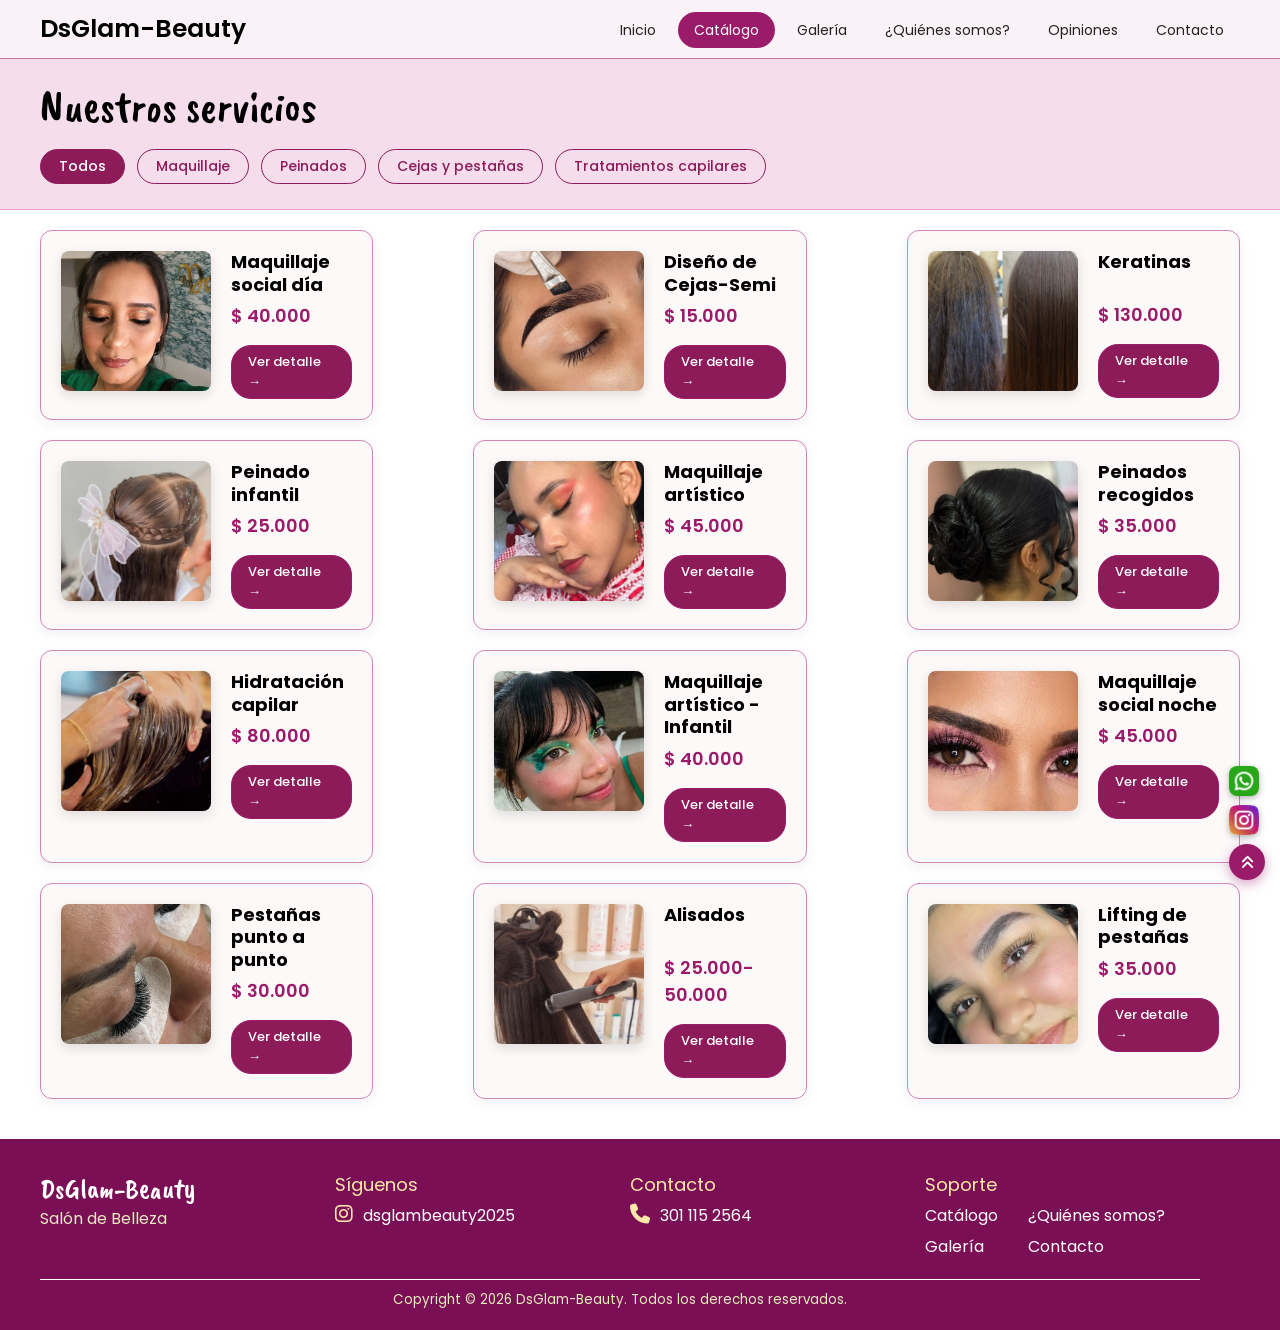
==== commit 9c3d4527: "Se realizó cada detalle dinámico de cada uno de los servicios del catálogo con servicios.json" ====
--- a/catalogo.html
+++ b/catalogo.html
@@ -29,6 +29,7 @@
         <li><a href="catalogo.html" aria-current="page">Catálogo</a></li>
         <li><a href="galeria.html">Galería</a></li>
         <li><a href="quienes-somos.html">¿Quiénes somos?</a></li>
+        <li><a href="index.html#opiniones">Opiniones</a></li>
         <li><a href="contacto.html">Contacto</a></li>
       </ul>
     </nav>
@@ -37,6 +38,7 @@
   <main class="main">
     <section class="sectioncatalogo">
       <h1>Nuestros servicios</h1>
+      <!-- Botones de filtrado interactivo controlados por catalogo.js mediante data-categoria -->
       <nav class="nav-catalogo" aria-label="Categorías de servicios">
         <ul>
           <li><a href="#" class="activo">Todos</a></li>
@@ -48,13 +50,14 @@
       </nav>
     </section>
 
+    <!-- Contenedor de servicios: cada <article> incluye el atributo data-categoria que catalogo.js evalúa -->
     <section class="sectionservicios">
       <article data-categoria="Maquillaje">
         <img src="img/inicio1...jpeg" alt="Maquillaje social 1" width="150" height="100">
         <div>
           <h3>Maquillaje social día</h3>
           <p> $ 40.000</p>
-          <a href="detalle-maquillaje-dia.html" class="btn-detalle">Ver detalle &rarr;</a>
+          <a href="detalle.html?id=1" class="btn-detalle">Ver detalle &rarr;</a>
         </div>
       </article>
 
@@ -64,7 +67,7 @@
         <div>
           <h3>Diseño de Cejas-Semi</h3>
           <p> $ 15.000</p>
-          <a href="detalle-cejas.html" class="btn-detalle">Ver detalle &rarr;</a>
+          <a href="detalle.html?id=2" class="btn-detalle">Ver detalle &rarr;</a>
         </div>
       </article>
 
@@ -74,7 +77,7 @@
         <div>
           <h3>Keratinas</h3>
           <p> $ 130.000</p>
-          <a href="detalle-keratinas.html" class="btn-detalle">Ver detalle &rarr;</a>
+          <a href="detalle.html?id=3" class="btn-detalle">Ver detalle &rarr;</a>
         </div>
       </article>
 
@@ -83,7 +86,7 @@
         <div>
           <h3>Peinado infantil</h3>
           <p> $ 25.000</p>
-          <a href="#" class="btn-detalle">Ver detalle &rarr;</a>
+          <a href="detalle.html?id=4" class="btn-detalle">Ver detalle &rarr;</a>
         </div>
       </article>
 
@@ -92,7 +95,7 @@
         <div>
           <h3>Maquillaje artístico</h3>
           <p> $ 45.000</p>
-          <a href="#" class="btn-detalle">Ver detalle &rarr;</a>
+          <a href="detalle.html?id=5" class="btn-detalle">Ver detalle &rarr;</a>
         </div>
       </article>
 
@@ -101,7 +104,7 @@
         <div>
           <h3>Peinados recogidos</h3>
           <p> $ 35.000</p>
-          <a href="#" class="btn-detalle">Ver detalle &rarr;</a>
+          <a href="detalle.html?id=6" class="btn-detalle">Ver detalle &rarr;</a>
         </div>
       </article>
 
@@ -111,7 +114,7 @@
                 <div>
                     <h3>Hidratación capilar</h3>
                     <p> $ 80.000</p>
-                    <a href="#" class="btn-detalle">Ver detalle &rarr;</a>
+                    <a href="detalle.html?id=7" class="btn-detalle">Ver detalle &rarr;</a>
                 </div>
             </article>
             <article data-categoria="Maquillaje">
@@ -119,7 +122,7 @@
                 <div>
                     <h3>Maquillaje artístico - Infantil</h3>
                     <p> $ 40.000</p>
-                    <a href="#" class="btn-detalle">Ver detalle &rarr;</a>
+                    <a href="detalle.html?id=8" class="btn-detalle">Ver detalle &rarr;</a>
                 </div>
 
             </article >
@@ -128,7 +131,7 @@
                 <div>
                     <h3>Maquillaje social noche</h3>
                     <p> $ 45.000</p>
-                    <a href="#" class="btn-detalle">Ver detalle &rarr;</a>
+                    <a href="detalle.html?id=9" class="btn-detalle">Ver detalle &rarr;</a>
                 </div>
             </article>
 
@@ -137,7 +140,7 @@
                 <div>
                     <h3>Pestañas punto a punto</h3>
                     <p> $ 30.000</p>
-                    <a href="#" class="btn-detalle">Ver detalle &rarr;</a>
+                    <a href="detalle.html?id=10" class="btn-detalle">Ver detalle &rarr;</a>
                 </div>
             </article>
 
@@ -146,7 +149,7 @@
                 <div>
                     <h3>Alisados</h3>
                     <p> $ 25.000-50.000</p>
-                    <a href="#" class="btn-detalle">Ver detalle &rarr;</a>
+                    <a href="detalle.html?id=11" class="btn-detalle">Ver detalle &rarr;</a>
                 </div>
             </article>
 
@@ -155,7 +158,7 @@
                 <div>
                     <h3>Lifting de pestañas</h3>
                     <p> $ 35.000</p>
-                    <a href="#" class="btn-detalle">Ver detalle &rarr;</a>
+                    <a href="detalle.html?id=12" class="btn-detalle">Ver detalle &rarr;</a>
                 </div>
             </article>
 
--- a/styles.css
+++ b/styles.css
@@ -133,17 +133,6 @@
   background-color: #9b1b6b;
   color: #fff;
   transform: translateY(-2px);
-}
-
-.hero-img {
-  width: 75%;
-  max-height: 300px;
-  aspect-ratio: 4 / 3;
-  object-fit: cover;
-  border-radius: 20px;
-  display: block;
-  margin: 0 auto;
-  box-shadow: 0 8px 28px rgba(122, 15, 85, 0.28), 0 2px 8px rgba(0, 0, 0, 0.12);
 }
 
 /* Carrusel Bootstrap en el Hero de Inicio */
@@ -347,17 +336,12 @@
   box-shadow: 0 8px 20px rgba(155, 27, 107, 0.22);
 }
 
-.porque,
-.pasos,
-.horario,
-.cta-final {
+.porque {
   padding: 40px;
   text-align: center;
 }
 
-.porque h2,
-.pasos h2,
-.horario h2 {
+.porque h2 {
   display: inline-block;
   font-family: "Poppins", sans-serif;
   font-weight: 600;
@@ -365,14 +349,12 @@
   margin-bottom: 30px;
 }
 
-.porque h3,
-.pasos h3 {
+.porque h3 {
   font-size: 18px;
   margin-bottom: 8px;
 }
 
-.porque p,
-.pasos p {
+.porque p {
   font-size: 15px;
   line-height: 1.6;
 }
@@ -405,50 +387,6 @@
 }
 
 
-.pasos ol {
-  list-style: none;
-  counter-reset: paso;
-  max-width: 1100px;
-  margin: 0 auto;
-  display: grid;
-  grid-template-columns: repeat(3, minmax(0, 1fr));
-  gap: 28px;
-}
-
-.pasos li {
-  counter-increment: paso;
-}
-
-.pasos .boton {
-  grid-area: auto;
-  display: block;
-  width: fit-content;
-  margin: 32px auto 0;
-  padding: 12px 28px;
-  font-size: 16px;
-  background-color: #1e7a45;
-  text-align: center;
-
-}
-
-
-
-.pasos li::before {
-  content: counter(paso);
-  display: flex;
-  align-items: center;
-  justify-content: center;
-  width: 48px;
-  height: 48px;
-  margin: 0 auto 12px;
-  border-radius: 50%;
-  background-color: #7a0f55;
-  color: #fff;
-  font-size: 20px;
-  font-weight: 600;
-}
-
-
 aside {
   position: fixed;
   right: 15px;
@@ -575,6 +513,227 @@
   display: none;
 }
 
+
+html { scroll-behavior: smooth; }
+
+/* opiniones y modal */
+.sectionresenas h2 {
+  font-size: 1.6rem;
+  margin-bottom: 8px;
+  font-family: "Poppins", sans-serif;
+  font-weight: 600;
+  color: #2b1a26;
+}
+
+.sectionresenas { scroll-margin-top: 90px; }
+
+/* botones de ver y borrar */
+.btn-ver {
+  font: inherit;
+  font-weight: 600;
+  padding: 10px 18px;
+  border-radius: 999px;
+  border: 1.5px solid #8b1a55;
+  background: #fff;
+  color: #8b1a55;
+  cursor: pointer;
+  margin-top: 8px;
+}
+.btn-ver:hover { background: #8b1a55; color: #fff; }
+
+.btn-borrar {
+  font: inherit;
+  font-size: 0.8rem;
+  margin-top: 6px;
+  padding: 4px 10px;
+  border-radius: 999px;
+  border: 1px solid #d9d9d9;
+  background: #fff;
+  color: #6b6b6b;
+  cursor: pointer;
+}
+
+/* fondo y ventana del modal de opinion */
+.fondo-opinion {
+  display: none;
+  position: fixed;
+  inset: 0;
+  background: rgba(0, 0, 0, 0.5);
+  z-index: 999;
+}
+.fondo-opinion.visible { display: block; }
+
+.ventana-opinion { display: none; }
+.ventana-opinion.abierta {
+  display: block;
+  position: fixed;
+  inset: 0;
+  margin: auto;
+  height: -moz-fit-content;
+  height: fit-content;
+  width: min(90vw, 420px);
+  max-height: 90vh;
+  overflow-y: auto;
+  z-index: 1000;
+  background: #fff;
+  border: 1px solid #f3cfe0;
+  border-radius: 20px;
+  padding: 24px;
+  box-shadow: 0 20px 50px rgba(139, 26, 85, 0.25);
+}
+
+/* formulario de opinion */
+#form-opinion { display: grid; gap: 6px; text-align: left; }
+#form-opinion h3 { text-align: center; margin-bottom: 6px; }
+#form-opinion label,
+#form-opinion legend { font-weight: 600; font-size: 0.9rem; }
+#form-opinion input[type="text"],
+#form-opinion select,
+#form-opinion textarea {
+  font: inherit;
+  padding: 10px 12px;
+  border: 1px solid #e6c9d9;
+  border-radius: 10px;
+  background: #fdf8f9;
+}
+#form-opinion fieldset { border: none; padding: 0; margin: 0; }
+
+/* estrellas de calificacion */
+.estrellas-input {
+  display: flex;
+  flex-direction: row-reverse;
+  justify-content: flex-end;
+  gap: 4px;
+}
+.estrellas-input input { position: absolute; opacity: 0; }
+.estrellas-input label { font-size: 1.8rem; color: #d9d9d9; cursor: pointer; }
+.estrellas-input input:checked ~ label,
+.estrellas-input label:hover,
+.estrellas-input label:hover ~ label { color: #d4a017; }
+.estrellas-input input:focus-visible + label { outline: 2px solid #8b1a55; }
+
+/* mensajes de error */
+.error-campo { display: block; color: #c0392b; font-size: 0.8rem; }
+.error-campo:empty { display: none; }
+
+.acciones-opinion { display: flex; gap: 10px; margin-top: 10px; }
+.acciones-opinion button {
+  flex: 1;
+  font: inherit;
+  font-weight: 600;
+  padding: 11px 14px;
+  border-radius: 12px;
+  cursor: pointer;
+}
+.btn-principal { background: #8b1a55; color: #fff; border: none; }
+.btn-secundario { background: #fff; color: #6b6b6b; border: 1.5px solid #d9d9d9; }
+
+/* tarjetas de resenas */
+.sectionresenas {
+  padding: 40px 60px;
+  text-align: center;
+}
+
+.sectionresenas h2 {
+  margin-bottom: 8px;
+}
+
+.resenas {
+  display: grid;
+  grid-template-columns: repeat(auto-fit, minmax(240px, 1fr));
+  gap: 20px;
+  margin-top: 24px;
+}
+
+.resena {
+  display: grid;
+  gap: 8px;
+  padding: 20px;
+  background: #fff;
+  border: 1px solid #f3cfe0;
+  border-radius: 16px;
+  box-shadow: 0 4px 14px rgba(139, 26, 85, 0.1);
+  text-align: center;
+}
+
+.resena p {
+  margin: 0;
+}
+
+.resena .estrellas {
+  color: #d4a017;
+  font-size: 1.2rem;
+}
+
+.resena small {
+  color: #8b1a55;
+}
+
+/* estado de carga */
+.cargando,
+.error-carga {
+  grid-column: 1 / -1;
+  padding: 24px;
+  color: #6b6b6b;
+}
+
+/* spinner animado */
+.cargando::before {
+  content: "";
+  display: block;
+  width: 32px;
+  height: 32px;
+  margin: 0 auto 12px;
+  border: 4px solid #f3cfe0;
+  border-top-color: #8b1a55;
+  border-radius: 50%;
+  animation: girar 0.8s linear infinite;
+}
+
+@keyframes girar {
+  to { transform: rotate(360deg); }
+}
+
+/* error al cargar */
+.error-carga {
+  background: #fdf0ee;
+  border: 1px solid #c0392b;
+  border-radius: 12px;
+  color: #c0392b;
+}
+
+.error-carga button {
+  font: inherit;
+  font-weight: 600;
+  margin-top: 8px;
+  padding: 8px 16px;
+  border-radius: 999px;
+  border: 1.5px solid #c0392b;
+  background: #fff;
+  color: #c0392b;
+  cursor: pointer;
+}
+
+/* estados de validacion */
+#form-opinion input.invalido,
+#form-opinion select.invalido,
+#form-opinion textarea.invalido {
+  border-color: #c0392b;
+  background: #fdf0ee;
+}
+
+#form-opinion input.valido,
+#form-opinion select.valido,
+#form-opinion textarea.valido {
+  border-color: #2e9e5b;
+}
+
+.estrellas-input.invalido {
+  outline: 1px solid #c0392b;
+  outline-offset: 4px;
+  border-radius: 8px;
+}
+
 @media (max-width: 1024px) {
   .barra {
     padding: 14px 30px;
@@ -586,10 +745,6 @@
   }
 
   .porque ul {
-    grid-template-columns: repeat(2, minmax(0, 1fr));
-  }
-
-  .pasos ol {
     grid-template-columns: repeat(2, minmax(0, 1fr));
   }
 
@@ -638,7 +793,6 @@
     justify-content: center;
   }
 
-  .hero-img,
   .hero-carousel {
     width: 80%;
     max-height: 260px;
@@ -658,11 +812,6 @@
   .porque ul {
     grid-template-columns: repeat(2, minmax(0, 1fr));
   }
-
-  .pasos ol {
-    grid-template-columns: 1fr;
-  }
-
 
   .nav ul {
     flex-wrap: wrap;
@@ -739,11 +888,6 @@
     font-size: 14px;
   }
 
-  .hero-img {
-    width: 100%;
-    max-height: 220px;
-  }
-
   .boton {
     font-size: 14px;
     padding: 11px 20px;
@@ -755,14 +899,8 @@
     gap: 16px;
   }
 
-  .porque,
-  .pasos {
+  .porque {
     padding: 24px 16px;
-  }
-
-  .pasos ol {
-    grid-template-columns: 1fr;
-    gap: 20px;
   }
 
 
--- a/styles2.css
+++ b/styles2.css
@@ -142,7 +142,7 @@
   text-align: center;
 }
 
-.sectionelegirnos article+article {
+.sectionelegirnos article + article {
   border-left: 1px solid #ccc;
 }
 
@@ -316,6 +316,7 @@
   position: fixed;
   inset: 0;
   margin: auto;
+  height: -moz-fit-content;
   height: fit-content;
   max-height: 90vh;
   overflow-y: auto;
@@ -324,6 +325,7 @@
   background: #fff;
 }
 
+/* fondo del modal */
 #fondo-modal {
   display: none;
   position: fixed;
@@ -331,27 +333,58 @@
   background: rgba(0, 0, 0, 0.5);
   z-index: 999;
 }
-#fondo-modal.visible { display: block; }
-
-.btn-cancelar { display: none; }
-.modo-edicion .btn-cancelar { display: block; }
-
-#lista-solicitudes { display: none; }
-
-/* Estilo para el contenedor de la lista de solicitudes cuando está abierto */
+
+#fondo-modal.visible {
+  display: block;
+}
+
+/* boton cancelar en modo edicion */
+.btn-cancelar {
+  display: none;
+}
+
+.modo-edicion .btn-cancelar {
+  display: block;
+}
+
+/* modal de lista de solicitudes */
+#lista-solicitudes {
+  display: none;
+}
+
 #lista-solicitudes.abierta {
   display: block;
   position: fixed;
   inset: 0;
   margin: auto;
+  height: -moz-fit-content;
   height: fit-content;
   width: min(90vw, 420px);
+  max-height: 90vh;
+  overflow-y: auto;
   z-index: 1000;
   background: #fff;
-  border-radius: 16px;
-  padding: 24px;
-}
-
+  border: 1px solid #f3cfe0;
+  border-radius: 20px;
+  padding: 28px 24px;
+  box-shadow: 0 20px 50px rgba(139, 26, 85, 0.25);
+  animation: aparecer 0.25s ease;
+}
+
+/* animacion de entrada */
+@keyframes aparecer {
+  from {
+    opacity: 0;
+    transform: translateY(16px) scale(0.97);
+  }
+
+  to {
+    opacity: 1;
+    transform: translateY(0) scale(1);
+  }
+}
+
+/* contador de caracteres */
 .contador {
   display: block;
   text-align: right;
@@ -360,14 +393,14 @@
   color: #8a8a8a;
 }
 
-/* Estilo para el contador cuando se alcanza el límite de caracteres */
+/* alerta del contador */
 .contador.limite {
   color: #c0392b;
   font-weight: 600;
 }
 
-
-  .btn-ver {
+/* boton ver solicitudes */
+.btn-ver {
   font: inherit;
   font-weight: 600;
   padding: 10px 18px;
@@ -384,12 +417,14 @@
   color: #fff;
 }
 
+/* separador de tarjetas */
 .solicitud + .solicitud {
   margin-top: 16px;
   padding-top: 16px;
   border-top: 1px solid #f3cfe0;
 }
 
+/* tarjeta de solicitud */
 .solicitud {
   display: grid;
   grid-template-columns: 1fr 1fr;
@@ -416,9 +451,11 @@
   font-size: 0.9rem;
   line-height: 1.6;
   margin: 0;
+  overflow-wrap: break-word;
   overflow-wrap: anywhere;
 }
 
+/* botones de accion */
 .solicitud button {
   font: inherit;
   font-weight: 600;
@@ -452,11 +489,11 @@
   border: 1.5px solid #9b1919;
 }
 
-
 .solicitud > button:only-of-type {
   grid-column: 1 / -1;
 }
 
+/* boton cerrar x */
 #lista-solicitudes > .btn-x {
   position: sticky;
   top: 0;
@@ -479,6 +516,7 @@
   color: #fff;
 }
 
+/* icono animado de confirmacion */
 .solicitud h2 {
   display: flex;
   align-items: center;
@@ -504,38 +542,20 @@
 }
 
 @keyframes pop {
-  0%   { transform: scale(0); }
-  70%  { transform: scale(1.2); }
-  100% { transform: scale(1); }
-}
-
-#lista-solicitudes {
-  display: none;
-}
-
-#lista-solicitudes.abierta {
-  display: block;
-  position: fixed;
-  inset: 0;
-  margin: auto;
-  height: fit-content;
-  width: min(90vw, 420px);
-  max-height: 90vh;
-  overflow-y: auto;
-  z-index: 1000;
-  background: #fff;
-  border: 1px solid #f3cfe0;
-  border-radius: 20px;
-  padding: 28px 24px;
-  box-shadow: 0 20px 50px rgba(139, 26, 85, 0.25);
-  animation: aparecer 0.25s ease;
-}
-
-@keyframes aparecer {
-  from { opacity: 0; transform: translateY(16px) scale(0.97); }
-  to   { opacity: 1; transform: translateY(0) scale(1); }
-}
-
+  0% {
+    transform: scale(0);
+  }
+
+  70% {
+    transform: scale(1.2);
+  }
+
+  100% {
+    transform: scale(1);
+  }
+}
+
+/* detalle de la solicitud */
 .solicitud .detalle {
   grid-column: 1 / -1;
   list-style: none;
@@ -548,6 +568,7 @@
   font-size: 0.9rem;
   line-height: 1.5;
   text-align: left;
+  overflow-wrap: break-word;
   overflow-wrap: anywhere;
 }
 
@@ -565,6 +586,29 @@
   font-size: 0.8rem;
   color: #6b6b6b;
   margin-bottom: 16px;
+}
+
+/* estados de validacion */
+.input-icono.invalido input,
+.input-icono.invalido textarea {
+  border-color: #c0392b;
+  background: #fdf0ee;
+}
+
+.input-icono.valido input,
+.input-icono.valido textarea {
+  border-color: #2e9e5b;
+}
+
+.error-campo {
+  display: block;
+  margin-top: 4px;
+  font-size: 0.8rem;
+  color: #c0392b;
+}
+
+.error-campo:empty {
+  display: none;
 }
 
 /* Columna Derecha: Mapa e Información */
@@ -761,8 +805,8 @@
 .sectiongaleria-page {
   display: grid;
   grid-template-columns: repeat(4, 1fr);
-  grid-template-rows: repeat(12, 1fr);
-  height: 480px;
+  grid-auto-rows: 26px;
+  grid-auto-flow: dense;
   gap: 15px;
   padding: 30px 60px;
 }
@@ -790,39 +834,39 @@
   display: block;
 }
 
-.sectiongaleria-page figure:nth-child(1) {
+.sectiongaleria-page figure:nth-child(7n+1) {
   grid-column: 1;
-  grid-row: 1/8;
-}
-
-.sectiongaleria-page figure:nth-child(5) {
+  grid-row: span 7;
+}
+
+.sectiongaleria-page figure:nth-child(7n+5) {
   grid-column: 1;
-  grid-row: 8/13;
-}
-
-.sectiongaleria-page figure:nth-child(2) {
+  grid-row: span 5;
+}
+
+.sectiongaleria-page figure:nth-child(7n+2) {
   grid-column: 2;
-  grid-row: 1/7;
-}
-
-.sectiongaleria-page figure:nth-child(6) {
+  grid-row: span 6;
+}
+
+.sectiongaleria-page figure:nth-child(7n+6) {
   grid-column: 2;
-  grid-row: 7/13;
-}
-
-.sectiongaleria-page figure:nth-child(3) {
+  grid-row: span 6;
+}
+
+.sectiongaleria-page figure:nth-child(7n+3) {
   grid-column: 3;
-  grid-row: 1/13;
-}
-
-.sectiongaleria-page figure:nth-child(4) {
+  grid-row: span 12;
+}
+
+.sectiongaleria-page figure:nth-child(7n+4) {
   grid-column: 4;
-  grid-row: 1/5;
-}
-
-.sectiongaleria-page figure:nth-child(7) {
+  grid-row: span 4;
+}
+
+.sectiongaleria-page figure:nth-child(7n+7) {
   grid-column: 4;
-  grid-row: 5/13;
+  grid-row: span 8;
 }
 
 .sectiongaleria-page figcaption {
@@ -872,54 +916,10 @@
   color: #ffffff;
 }
 
-.paginacion {
-  display: flex;
-  justify-content: center;
-  padding: 15px 0 5px;
-}
-
-.paginacion ul {
-  display: flex;
-  align-items: center;
-  gap: 12px;
-  list-style: none;
-  padding: 0;
-  margin: 0;
-}
-
-.paginacion a {
-  display: flex;
-  align-items: center;
-  justify-content: center;
-  width: 36px;
-  height: 36px;
-  border: 1.5px solid #8e1b59;
-  border-radius: 50%;
-  color: #8e1b59;
-  text-decoration: none;
-  font-size: 15px;
-  font-weight: 600;
-  transition: all 0.3s ease;
-}
-
-.paginacion a:hover,
-.paginacion a.activo {
-  background-color: #8e1b59;
-  color: #ffffff;
-}
-
-.paginacion a.deshabilitado {
-  opacity: 0.3;
-  pointer-events: none;
-  cursor: not-allowed;
-  border-color: #a89f91;
-  color: #a89f91;
-}
-
 .sectiongaleria-page.filtrado {
-  grid-template-rows: none;
   grid-auto-rows: 260px;
-  height: auto;
+  column-gap: 24px;
+  row-gap: 24px;
 }
 
 .sectiongaleria-page.filtrado figure:nth-child(n) {
@@ -1136,7 +1136,7 @@
   color: #444;
 }
 
-.breadcrumb-item+.breadcrumb-item::before {
+.breadcrumb-item + .breadcrumb-item::before {
   color: #9b1b6b;
 }
 
@@ -1303,10 +1303,6 @@
     padding: 3px 8px;
     bottom: 8px;
     left: 8px;
-  }
-
-  .paginacion {
-    padding: 18px 0 10px;
   }
 
   /* Detalle de servicio */
@@ -1566,7 +1562,8 @@
   .sectiongaleria-page {
     display: grid;
     grid-template-columns: repeat(2, 1fr);
-    grid-template-rows: 180px 180px 110px 110px;
+    grid-template-rows: none;
+    grid-auto-rows: 35px;
     gap: 10px;
     padding: 16px;
     height: auto;
@@ -1581,43 +1578,43 @@
     border-radius: 8px;
   }
 
-  /* Columna 1 (Izquierda) */
-  .sectiongaleria-page figure:nth-child(1) {
+  /* Columna izquierda */
+  .sectiongaleria-page figure:nth-child(7n+1) {
     grid-column: 1;
-    grid-row: 1;
-  }
-
-  .sectiongaleria-page figure:nth-child(2) {
+    grid-row: span 6;
+  }
+
+  .sectiongaleria-page figure:nth-child(7n+2) {
     grid-column: 1;
-    grid-row: 2;
-  }
-
-  .sectiongaleria-page figure:nth-child(5) {
+    grid-row: span 6;
+  }
+
+  .sectiongaleria-page figure:nth-child(7n+4) {
     grid-column: 1;
-    grid-row: 3;
-  }
-
-  .sectiongaleria-page figure:nth-child(4) {
+    grid-row: span 4;
+  }
+
+  .sectiongaleria-page figure:nth-child(7n+5) {
     grid-column: 1;
-    grid-row: 4;
-  }
-
-  /* Columna 2 (Derecha) */
-  .sectiongaleria-page figure:nth-child(6) {
+    grid-row: span 4;
+  }
+
+  /* Columna derecha */
+  .sectiongaleria-page figure:nth-child(7n+3) {
     grid-column: 2;
-    grid-row: 1;
-  }
-
-  .sectiongaleria-page figure:nth-child(7) {
+    grid-row: span 8;
+  }
+
+  .sectiongaleria-page figure:nth-child(7n+6) {
     grid-column: 2;
-    grid-row: 2;
-  }
-
-  .sectiongaleria-page figure:nth-child(3) {
+    grid-row: span 6;
+  }
+
+  .sectiongaleria-page figure:nth-child(7n+7) {
     grid-column: 2;
-    grid-row: 3 / 5;
-    height: 100%;
-  }
+    grid-row: span 6;
+  }
+
 
   .sectiongaleria-page figure img {
     width: 100%;
@@ -1625,20 +1622,18 @@
     object-fit: cover;
     border-radius: 8px;
     display: block;
+
   }
 
   .sectiongaleria-page.filtrado {
-  grid-template-rows: none;
-  grid-auto-rows: 260px;
-  height: auto;
-  column-gap: 30px;
-  row-gap: 25px;
-}
-
-.sectiongaleria-page.filtrado figure:nth-child(n) {
-  grid-column: auto;
-  grid-row: auto;
-}
+    grid-auto-rows: 240px;
+    gap: 12px;
+  }
+
+  .sectiongaleria-page.filtrado figure:nth-child(n) {
+    grid-column: auto;
+    grid-row: auto;
+  }
 
   /* Detalle de servicio */
   .seccion-detalle {
@@ -1825,12 +1820,6 @@
     font-size: 12px;
   }
 
-  .paginacion a {
-    width: 32px;
-    height: 32px;
-    font-size: 14px;
-  }
-
   /* Galería específica */
   .sectiongaleria {
     padding: 12px 14px;
@@ -1841,9 +1830,15 @@
   }
 
   .sectiongaleria-page {
-    grid-template-rows: 165px 165px 100px 100px;
+    grid-template-rows: none;
+    grid-auto-rows: 30px;
     padding: 10px;
     gap: 8px;
+  }
+
+  .sectiongaleria-page.filtrado {
+    grid-auto-rows: 220px;
+    gap: 10px;
   }
 
   .sectiongaleria-page figure {
